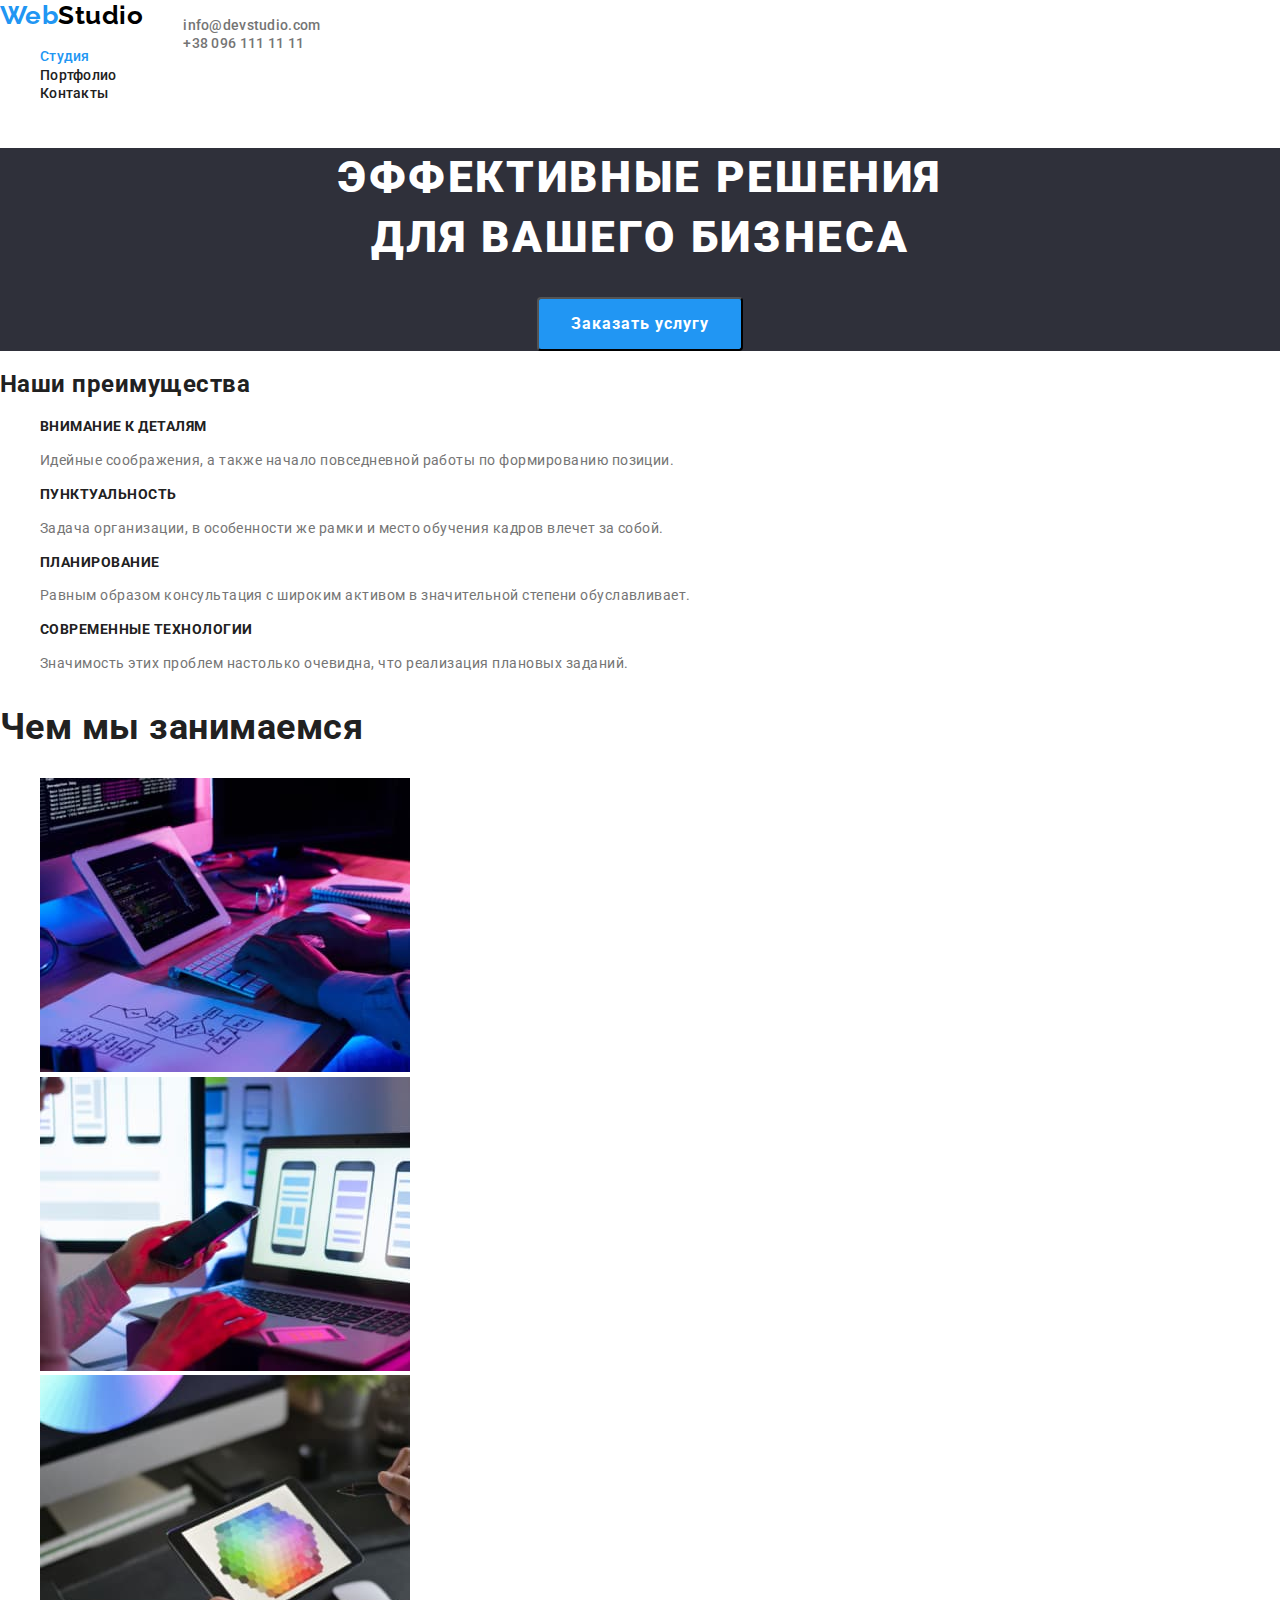
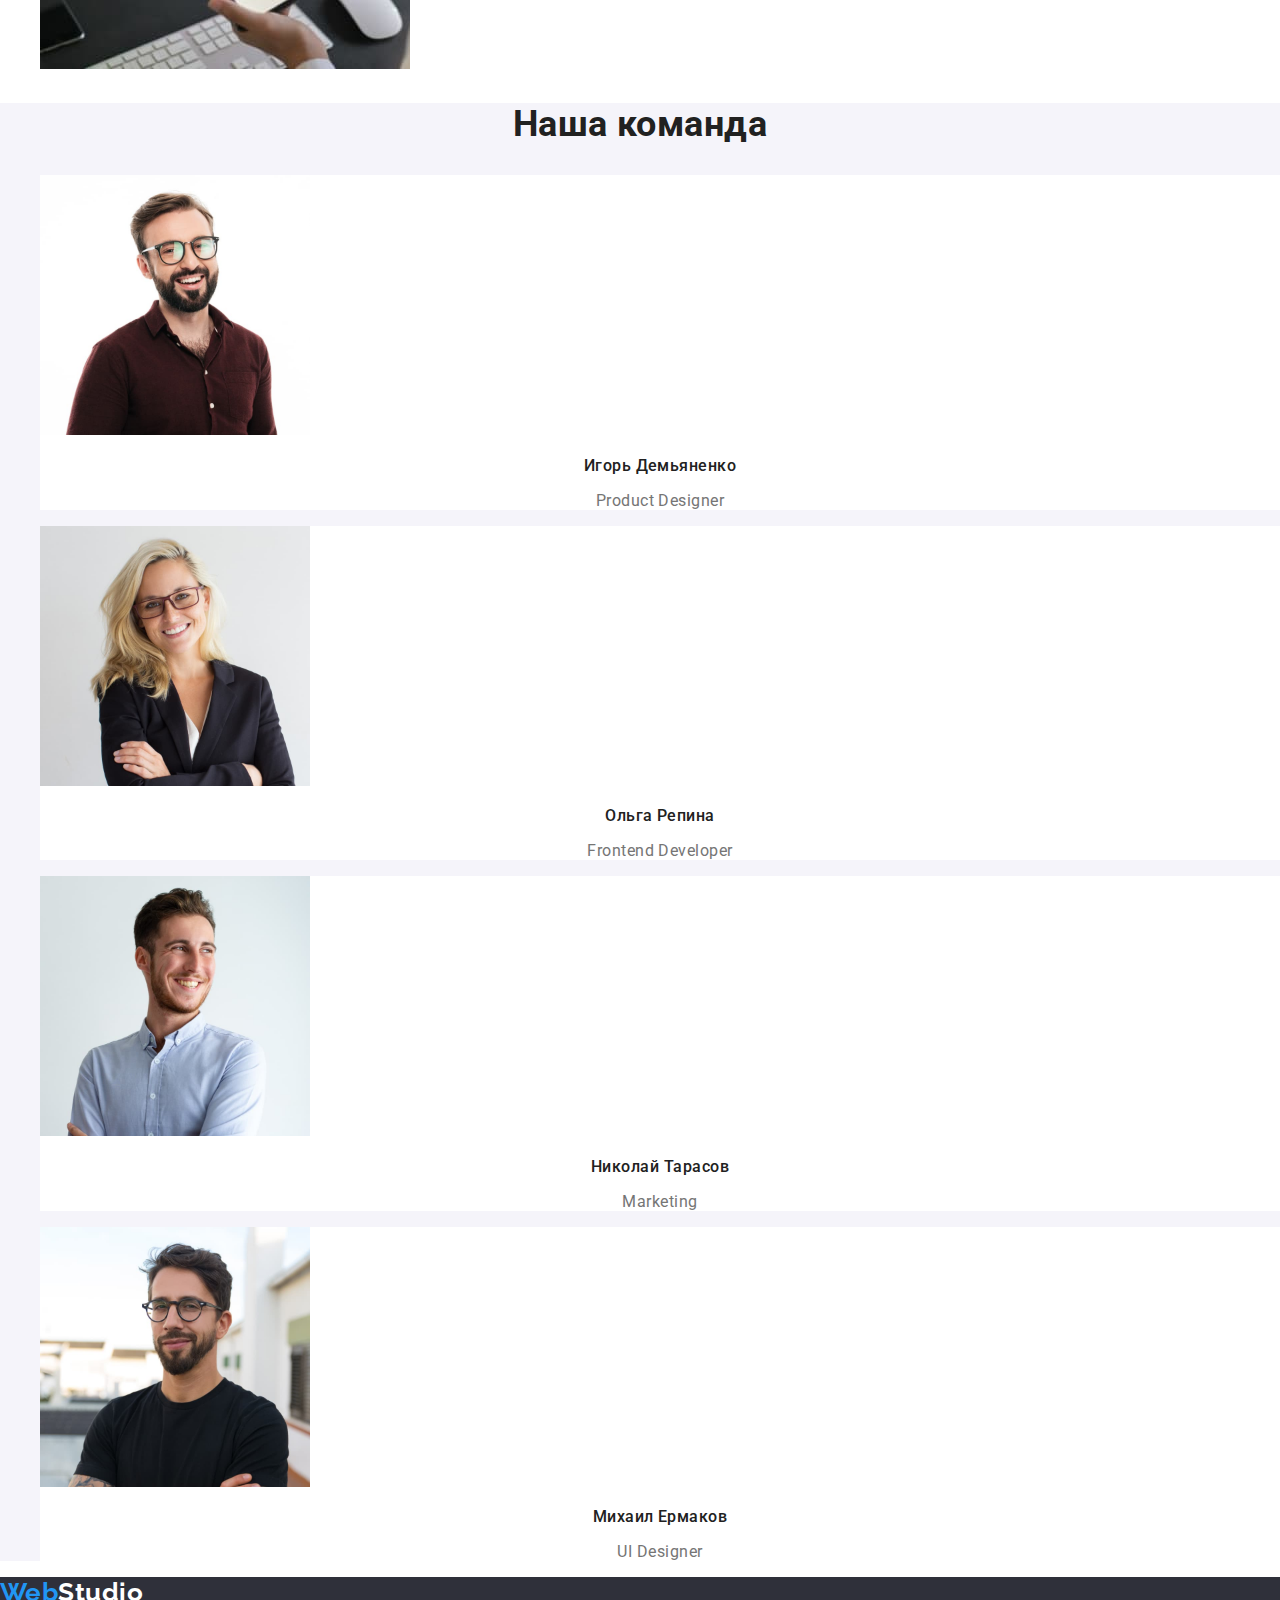
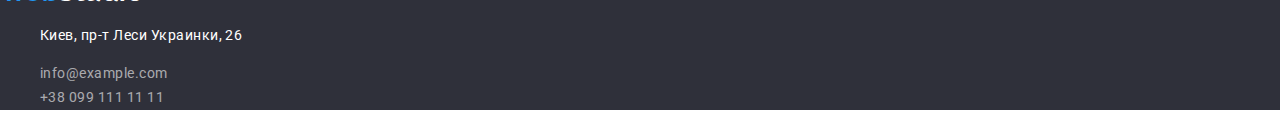
==== index.html @ 7bc994cd "Верстка хироу" ====
<!DOCTYPE html>
<html lang="en">
<head>
    <meta charset="UTF-8">
    <meta http-equiv="X-UA-Compatible" content="IE=edge">
    <meta name="viewport" content="width=device-width, initial-scale=1.0">
    <title>Document</title>
    <link href="https://fonts.googleapis.com/css2?family=Raleway:wght@700&family=Roboto:wght@400;500;700;900&display=swap" rel="stylesheet">
    <link rel="stylesheet" href="https://cdnjs.cloudflare.com/ajax/libs/modern-normalize/1.1.0/modern-normalize.min.css">
    <link rel="stylesheet" href="./css/styles.css">
</head>
<body>
<header class="page-header">
    <div class="container">
    <nav class="nav">
        <a class="logo" href="./index.html"><span class="first-word">Web</span><span class="second-word">Studio</span></a>
        <ul class="list">
            <li><a class="item active" href="">Студия</a></li>
            <li><a class="item" href="./portfolio.html">Портфолио</a></li>
            <li><a class="item" href="">Контакты</a></li>
        </ul>
    </nav>
    <ul class="list-contact">
        <li><a class="item" href="mailto:info@devstudio.com">info@devstudio.com</a></li>
        <li><a class="item" href="tel:+380961111111">+38 096 111 11 11</a></li>
    </ul>
    </div>
</header>   
<main>
    <!-- Секция герой! -->
    <section class="hero">
        <h1 class="hero-title">Эффективные решения для вашего бизнеса</h1>
        <button type="button">Заказать услугу</button>
    </section>
    <!-- Секция наши особенности -->
    <section class="features">
        <h2 class="features-title">Наши преимущества</h2>
        <ul class="list-features">
            <li>
                <h3 class="feature-title">Внимание к деталям</h3>
                <p>Идейные соображения, а также начало повседневной работы по формированию позиции.</p>
            </li>
            <li>
                <h3 class="feature-title">Пунктуальность</h3>
                <p>Задача организации, в особенности же рамки и место обучения кадров влечет за собой.</p>
            </li>
            <li>
                <h3 class="feature-title">Планирование</h3>
                <p>Равным образом консультация с широким активом в значительной степени обуславливает.</p>
            </li>
            <li>
                <h3 class="feature-title">Современные технологии</h3>
                <p>Значимость этих проблем настолько очевидна, что реализация плановых заданий.</p>
            </li>
        </ul>
    </section>
    <!-- Секция чем мы занимаемся -->
    <section class="directions">
        <h2 class="directions-title">Чем мы занимаемся</h2>
        <ul class="list">
            <li>
                <img src="./images/box-a.jpg" width="370" height="294" alt="Пример работы №1"/>
            </li>
            <li>
                <img src="./images/box-b.jpg" width="370" height="294" alt="Пример работы №2"/>
            </li>
            <li>
                <img src="./images/box-c.jpg" width="370" height="294" alt="Пример работы №3"/>
            </li>
        </ul>
    </section>
    <!-- Секция наша команда -->
    <section class="team">
        <h2 class="team-title">Наша команда</h2>
        <ul class="cards">
            <li class="card">
                <img src="./images/img-product-designer.jpg" width="270" height="260" alt="Игорь Демьяненко"/>
                <h3 class="name">Игорь Демьяненко</h3>
                <p class="position">Product Designer</p>
            </li>
            <li class="card">
                <img src="./images/img-frontend-developer.jpg" width="270" height="260" alt="Ольга Репина"/>
                <h3 class="name">Ольга Репина</h3>
                <p class="position">Frontend Developer</p>
            </li>
            <li class="card">
                <img src="./images/img-marketing.jpg" width="270" height="260" alt="Николай Тарасов"/>
                <h3 class="name">Николай Тарасов</h3>
                <p class="position">Marketing</p>
            </li>
            <li class="card">
                <img src="./images/img-ui-designer.jpg" width="270" height="260" alt="Михаил Ермаков"/>
                <h3 class="name">Михаил Ермаков</h3>
                <p class="position">UI Designer</p>
            </li>
        </ul>
    </section>
</main>
<footer>
    <a class="logo" href="./index.html"><span class="first-word">Web</span><span class="third-word">Studio</span></a>
    <address>
        <ul class="list">
            <li><p class="item post">Киев, пр-т Леси Украинки, 26</p></li>
            <li><a class="item contact" href="mailto:info@example.com">info@example.com</a></li>
            <li><a class="item contact" href="tel:+380991111111">+38 099 111 11 11</a></li>
        </ul>
    </address>
</footer>
</body>
</html>
---- css/styles.css ----
:root {
  --primary-text-color: #212121;
  --additional-text-color: #757575;
  --accent-color: #2196f3;
  --logo-text-color: #000000;
  --additional-accent-color: #ffffff;
  --mailto-tel-text-color: rgba(255, 255, 255, 0.6);
  --primary-background-color: #e5e5e5;
  --additional-background-color: #f5f4fa;
  --futer-background-color: #2f303a;
}
/* body */
body {
  font-family: Roboto, Sans Serif;
  letter-spacing: 0.03em;
  color: var(--primary-text-color);
}

/* Nav */
/* Logo */
.page-header {
  background-color: var(--additional-accent-color);
}
.container {
  display: flex;
}
.logo {
  font-family: Raleway, Sans Serif;
  font-weight: 700;
  font-size: 26px;
  line-height: 1.2;
  text-decoration: none;
}
.first-word {
  color: var(--accent-color);
}
.second-word {
  color: var(--logo-text-color);
}
.third-word {
  color: var(--additional-accent-color);
}
nav .list {
  list-style: none;
}
nav .item {
  color: var(--primary-text-color);
  font-weight: 500;
  font-size: 14px;
  line-height: 1.14;
  letter-spacing: 0.02em;
  text-decoration: none;
}
nav .active {
  color: var(--accent-color);
}
nav .item:hover,
nav .item:focus {
  color: var(--accent-color);
}
.list-contact {
  list-style: none;
}
.list-contact .item {
  color: var(--additional-text-color);
  font-weight: 500;
  font-size: 14px;
  line-height: 1.14;
  letter-spacing: 0.02em;
  text-decoration: none;
}
.list-contact .item:hover,
.list-contact .item:focus {
  color: var(--accent-color);
}
/* Hero */
.hero-title {
  color: var(--additional-accent-color);
  font-weight: 900;
  font-size: 44px;
  line-height: 1.36;
  text-align: center;
  letter-spacing: 0.06em;
  text-transform: uppercase;
  width: 696px;
  margin-left: auto;
  margin-right: auto;
}
.hero {
  background-color: var(--futer-background-color);
  text-align: center;
}
.hero button {
  font-family: Roboto, Sans Serif;
  background-color: var(--accent-color);
  color: var(--additional-accent-color);
  font-weight: 700;
  font-size: 16px;
  line-height: 1.9;
  letter-spacing: 0.06em;
  cursor: pointer;
  padding: 10px 32px;
  border-radius: 4px;
}
/* section features */
.feature-title {
  font-weight: 700;
  color: var(--primary-text-color);
  font-size: 14px;
  line-height: 1.14;
  text-transform: uppercase;
}
.list-features {
  list-style: none;
}
.features p {
  font-weight: 400;
  color: var(--additional-text-color);
  font-size: 14px;
  line-height: 1.71;
}
/* directions */
.directions-title {
  color: var(--primary-text-color);
  font-size: 36px;
  line-height: 1.17;
}
.directions .list {
  list-style: none;
}
/* team */
.team {
  background-color: var(--additional-background-color);
}
.team-title {
  color: var(--primary-text-color);
  font-size: 36px;
  line-height: 1.17;
  text-align: center;
}
.team .cards {
  list-style: none;
}
.card {
  background-color: var(--additional-accent-color);
}
.team .name {
  color: var(--primary-text-color);
  font-weight: 500;
  font-size: 16px;
  line-height: 1.19;
  text-align: center;
}
.team .position {
  font-weight: 400;
  color: var(--additional-text-color);
  font-size: 16px;
  line-height: 1.19;
  text-align: center;
}
/* footer */
footer {
  background-color: var(--futer-background-color);
}
address .list {
  list-style: none;
}
footer .item {
  text-decoration: none;
  font-style: normal;
  font-weight: 400;
  font-size: 14px;
  line-height: 1.71;
}
footer .item:hover,
footer .item:focus {
  color: var(--accent-color);
}
.item.post {
  color: var(--additional-accent-color);
}
.item.contact {
  color: var(--mailto-tel-text-color);
}
/* page portfolio */
/* filters */
.filters .list {
  list-style: none;
}
.filters button {
  font-family: Roboto, Sans Serif;
  letter-spacing: 0.03em;
  font-weight: 500;
  font-size: 16px;
  line-height: 1.62;
  text-align: center;
  color: var(--primary-text-color);
  background-color: var(--additional-background-color);
  cursor: pointer;
}
.filters button:hover,
.filters button:focus {
  background-color: var(--accent-color);
  color: var(--additional-accent-color);
}
/* projects */
.projects .list {
  list-style: none;
}
.projects a {
  text-decoration: none;
}
.project-name {
  font-size: 18px;
  line-height: 2;
  letter-spacing: 0.06em;
  color: var(--primary-text-color);
}
.project-type {
  font-weight: normal;
  font-size: 16px;
  line-height: 1.87;
  color: var(--additional-text-color);
}
.project-item {
  border: 1px solid #eeeeee;
  box-sizing: border-box;
}
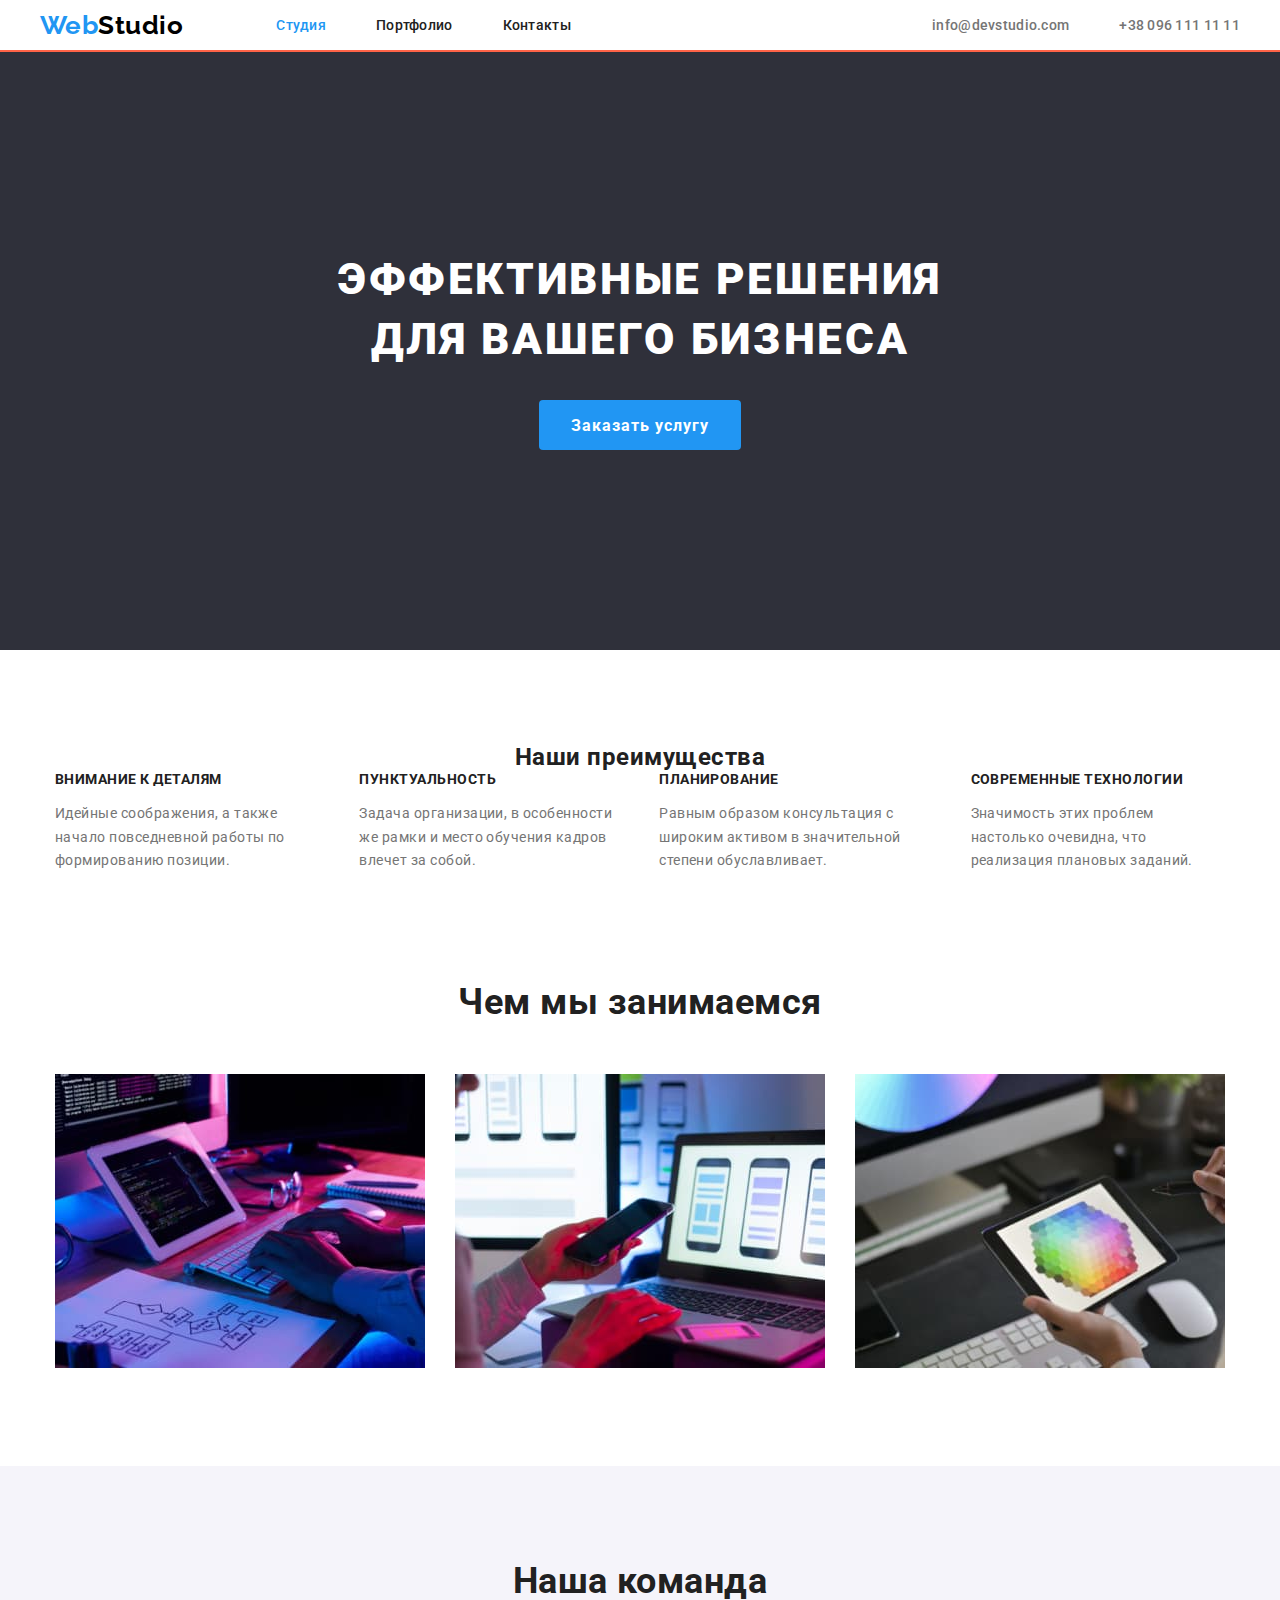
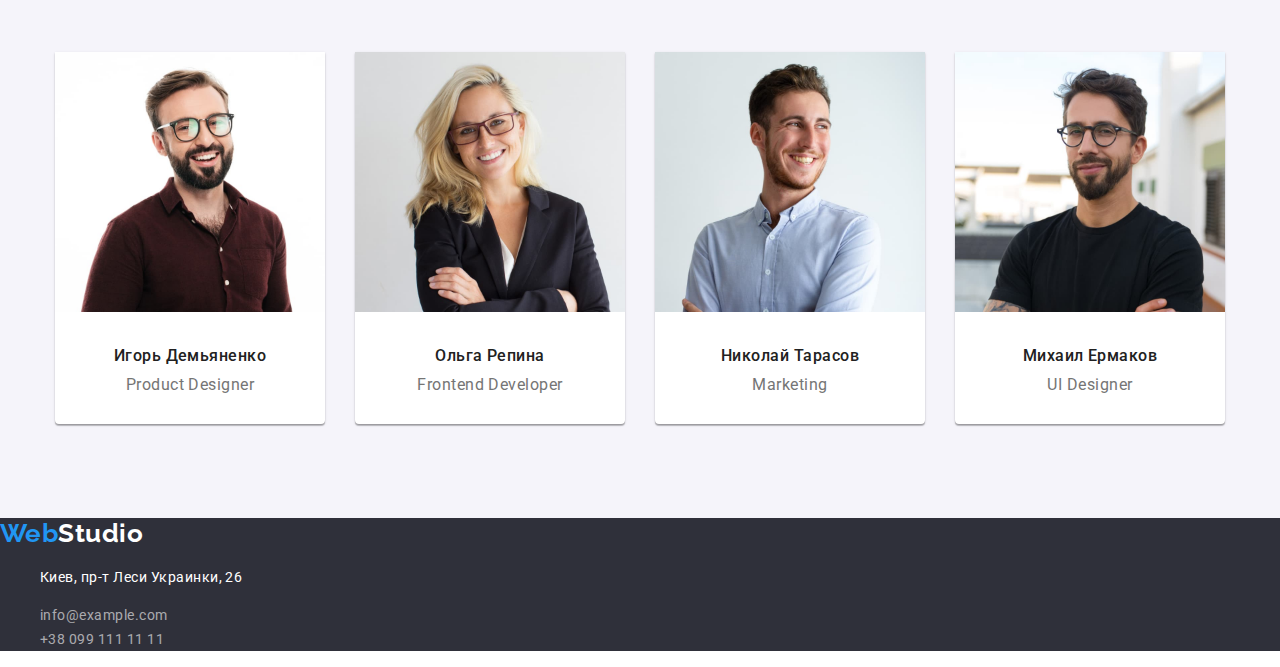
==== commit 88eda49d: "Правит геометрию и расположение на главной странице" ====
--- a/index.html
+++ b/index.html
@@ -1,110 +1,154 @@
 <!DOCTYPE html>
 <html lang="en">
-<head>
-    <meta charset="UTF-8">
-    <meta http-equiv="X-UA-Compatible" content="IE=edge">
-    <meta name="viewport" content="width=device-width, initial-scale=1.0">
+  <head>
+    <meta charset="UTF-8" />
+    <meta http-equiv="X-UA-Compatible" content="IE=edge" />
+    <meta name="viewport" content="width=device-width, initial-scale=1.0" />
     <title>Document</title>
-    <link href="https://fonts.googleapis.com/css2?family=Raleway:wght@700&family=Roboto:wght@400;500;700;900&display=swap" rel="stylesheet">
-    <link rel="stylesheet" href="https://cdnjs.cloudflare.com/ajax/libs/modern-normalize/1.1.0/modern-normalize.min.css">
-    <link rel="stylesheet" href="./css/styles.css">
-</head>
-<body>
-<header class="page-header">
-    <div class="container">
-    <nav class="nav">
-        <a class="logo" href="./index.html"><span class="first-word">Web</span><span class="second-word">Studio</span></a>
-        <ul class="list">
-            <li><a class="item active" href="">Студия</a></li>
-            <li><a class="item" href="./portfolio.html">Портфолио</a></li>
-            <li><a class="item" href="">Контакты</a></li>
+    <link
+      href="https://fonts.googleapis.com/css2?family=Raleway:wght@700&family=Roboto:wght@400;500;700;900&display=swap"
+      rel="stylesheet"
+    />
+    <link
+      rel="stylesheet"
+      href="https://cdnjs.cloudflare.com/ajax/libs/modern-normalize/1.1.0/modern-normalize.min.css"
+    />
+    <link rel="stylesheet" href="./css/styles.css" />
+  </head>
+  <body>
+    <header class="page-header">
+      <div class="container header">
+        <nav class="nav">
+          <div class="container nav">
+            <a class="logo" href="./index.html"
+              ><span class="first-word">Web</span><span class="second-word">Studio</span></a
+            >
+            <ul class="list">
+              <li><a class="item active" href="">Студия</a></li>
+              <li><a class="item" href="./portfolio.html">Портфолио</a></li>
+              <li><a class="item" href="">Контакты</a></li>
+            </ul>
+          </div>
+        </nav>
+        <ul class="list-contact">
+          <li><a class="item" href="mailto:info@devstudio.com">info@devstudio.com</a></li>
+          <li><a class="item" href="tel:+380961111111">+38 096 111 11 11</a></li>
         </ul>
-    </nav>
-    <ul class="list-contact">
-        <li><a class="item" href="mailto:info@devstudio.com">info@devstudio.com</a></li>
-        <li><a class="item" href="tel:+380961111111">+38 096 111 11 11</a></li>
-    </ul>
-    </div>
-</header>   
-<main>
-    <!-- Секция герой! -->
-    <section class="hero">
+      </div>
+    </header>
+    <main>
+      <!-- Секция герой! -->
+      <section class="hero">
         <h1 class="hero-title">Эффективные решения для вашего бизнеса</h1>
         <button type="button">Заказать услугу</button>
-    </section>
-    <!-- Секция наши особенности -->
-    <section class="features">
-        <h2 class="features-title">Наши преимущества</h2>
-        <ul class="list-features">
+      </section>
+      <!-- Секция наши особенности -->
+      <section class="features">
+        <h2 class="features-title hidden">Наши преимущества</h2>
+        <div class="container feature">
+          <ul class="list-features">
             <li>
-                <h3 class="feature-title">Внимание к деталям</h3>
-                <p>Идейные соображения, а также начало повседневной работы по формированию позиции.</p>
+              <h3 class="feature-title">Внимание к деталям</h3>
+              <p>
+                Идейные соображения, а также начало повседневной работы по формированию позиции.
+              </p>
             </li>
             <li>
-                <h3 class="feature-title">Пунктуальность</h3>
-                <p>Задача организации, в особенности же рамки и место обучения кадров влечет за собой.</p>
+              <h3 class="feature-title">Пунктуальность</h3>
+              <p>
+                Задача организации, в особенности же рамки и место обучения кадров влечет за собой.
+              </p>
             </li>
             <li>
-                <h3 class="feature-title">Планирование</h3>
-                <p>Равным образом консультация с широким активом в значительной степени обуславливает.</p>
+              <h3 class="feature-title">Планирование</h3>
+              <p>
+                Равным образом консультация с широким активом в значительной степени обуславливает.
+              </p>
             </li>
             <li>
-                <h3 class="feature-title">Современные технологии</h3>
-                <p>Значимость этих проблем настолько очевидна, что реализация плановых заданий.</p>
+              <h3 class="feature-title">Современные технологии</h3>
+              <p>Значимость этих проблем настолько очевидна, что реализация плановых заданий.</p>
             </li>
-        </ul>
-    </section>
-    <!-- Секция чем мы занимаемся -->
-    <section class="directions">
+          </ul>
+        </div>
+      </section>
+      <!-- Секция чем мы занимаемся -->
+      <section class="directions">
         <h2 class="directions-title">Чем мы занимаемся</h2>
-        <ul class="list">
+        <div class="container direction">
+          <ul class="list-directions">
             <li>
-                <img src="./images/box-a.jpg" width="370" height="294" alt="Пример работы №1"/>
+              <img src="./images/box-a.jpg" width="370" height="294" alt="Пример работы №1" />
             </li>
             <li>
-                <img src="./images/box-b.jpg" width="370" height="294" alt="Пример работы №2"/>
+              <img src="./images/box-b.jpg" width="370" height="294" alt="Пример работы №2" />
             </li>
             <li>
-                <img src="./images/box-c.jpg" width="370" height="294" alt="Пример работы №3"/>
+              <img src="./images/box-c.jpg" width="370" height="294" alt="Пример работы №3" />
             </li>
-        </ul>
-    </section>
-    <!-- Секция наша команда -->
-    <section class="team">
+          </ul>
+        </div>
+      </section>
+      <!-- Секция наша команда -->
+      <section class="team">
         <h2 class="team-title">Наша команда</h2>
-        <ul class="cards">
+        <div class="container">
+          <ul class="cards">
             <li class="card">
-                <img src="./images/img-product-designer.jpg" width="270" height="260" alt="Игорь Демьяненко"/>
-                <h3 class="name">Игорь Демьяненко</h3>
-                <p class="position">Product Designer</p>
+              <img
+                src="./images/img-product-designer.jpg"
+                width="270"
+                height="260"
+                alt="Игорь Демьяненко"
+              />
+              <h3 class="name">Игорь Демьяненко</h3>
+              <p class="position">Product Designer</p>
             </li>
             <li class="card">
-                <img src="./images/img-frontend-developer.jpg" width="270" height="260" alt="Ольга Репина"/>
-                <h3 class="name">Ольга Репина</h3>
-                <p class="position">Frontend Developer</p>
+              <img
+                src="./images/img-frontend-developer.jpg"
+                width="270"
+                height="260"
+                alt="Ольга Репина"
+              />
+              <h3 class="name">Ольга Репина</h3>
+              <p class="position">Frontend Developer</p>
             </li>
             <li class="card">
-                <img src="./images/img-marketing.jpg" width="270" height="260" alt="Николай Тарасов"/>
-                <h3 class="name">Николай Тарасов</h3>
-                <p class="position">Marketing</p>
+              <img
+                src="./images/img-marketing.jpg"
+                width="270"
+                height="260"
+                alt="Николай Тарасов"
+              />
+              <h3 class="name">Николай Тарасов</h3>
+              <p class="position">Marketing</p>
             </li>
             <li class="card">
-                <img src="./images/img-ui-designer.jpg" width="270" height="260" alt="Михаил Ермаков"/>
-                <h3 class="name">Михаил Ермаков</h3>
-                <p class="position">UI Designer</p>
+              <img
+                src="./images/img-ui-designer.jpg"
+                width="270"
+                height="260"
+                alt="Михаил Ермаков"
+              />
+              <h3 class="name">Михаил Ермаков</h3>
+              <p class="position">UI Designer</p>
             </li>
+          </ul>
+        </div>
+      </section>
+    </main>
+    <footer>
+      <a class="logo" href="./index.html"
+        ><span class="first-word">Web</span><span class="third-word">Studio</span></a
+      >
+      <address>
+        <ul class="list">
+          <li><p class="item post">Киев, пр-т Леси Украинки, 26</p></li>
+          <li><a class="item contact" href="mailto:info@example.com">info@example.com</a></li>
+          <li><a class="item contact" href="tel:+380991111111">+38 099 111 11 11</a></li>
         </ul>
-    </section>
-</main>
-<footer>
-    <a class="logo" href="./index.html"><span class="first-word">Web</span><span class="third-word">Studio</span></a>
-    <address>
-        <ul class="list">
-            <li><p class="item post">Киев, пр-т Леси Украинки, 26</p></li>
-            <li><a class="item contact" href="mailto:info@example.com">info@example.com</a></li>
-            <li><a class="item contact" href="tel:+380991111111">+38 099 111 11 11</a></li>
-        </ul>
-    </address>
-</footer>
-</body>
-</html>+      </address>
+    </footer>
+  </body>
+</html>
--- a/css/styles.css
+++ b/css/styles.css
@@ -20,9 +20,23 @@
 /* Logo */
 .page-header {
   background-color: var(--additional-accent-color);
-}
-.container {
-  display: flex;
+  max-width: 1600px;
+  margin-left: auto;
+  margin-right: auto;
+  outline: 2px solid tomato;
+}
+.container.header {
+  display: flex;
+  justify-content: space-between;
+  align-items: center;
+  max-width: 1200px;
+  margin-right: auto;
+  margin-left: auto;
+}
+.container.nav {
+  display: flex;
+  justify-content: space-between;
+  align-items: center;
 }
 .logo {
   font-family: Raleway, Sans Serif;
@@ -30,6 +44,7 @@
   font-size: 26px;
   line-height: 1.2;
   text-decoration: none;
+  margin-right: 93px;
 }
 .first-word {
   color: var(--accent-color);
@@ -42,7 +57,15 @@
 }
 nav .list {
   list-style: none;
-}
+  margin-top: 0;
+  margin-bottom: 0;
+  padding-left: 0;
+}
+.item[href='./portfolio.html'] {
+  margin-left: 50px;
+  margin-right: 50px;
+}
+
 nav .item {
   color: var(--primary-text-color);
   font-weight: 500;
@@ -58,8 +81,16 @@
 nav .item:focus {
   color: var(--accent-color);
 }
+.container.nav .list {
+  display: flex;
+  justify-content: center;
+  align-items: center;
+}
 .list-contact {
   list-style: none;
+  display: flex;
+  justify-content: center;
+  align-items: center;
 }
 .list-contact .item {
   color: var(--additional-text-color);
@@ -73,7 +104,20 @@
 .list-contact .item:focus {
   color: var(--accent-color);
 }
+.item[href='mailto:info@devstudio.com'] {
+  margin-right: 50px;
+}
 /* Hero */
+.hero {
+  background-color: var(--futer-background-color);
+  text-align: center;
+  padding-top: 200px;
+  padding-bottom: 200px;
+  max-width: 1600px;
+  margin-bottom: 0;
+  margin-left: auto;
+  margin-right: auto;
+}
 .hero-title {
   color: var(--additional-accent-color);
   font-weight: 900;
@@ -85,10 +129,8 @@
   width: 696px;
   margin-left: auto;
   margin-right: auto;
-}
-.hero {
-  background-color: var(--futer-background-color);
-  text-align: center;
+  margin-top: 0;
+  margin-bottom: 30px;
 }
 .hero button {
   font-family: Roboto, Sans Serif;
@@ -99,19 +141,41 @@
   line-height: 1.9;
   letter-spacing: 0.06em;
   cursor: pointer;
-  padding: 10px 32px;
+  padding: 10px 31px;
+  border: 1px solid transparent;
   border-radius: 4px;
+  min-width: 200px;
+  height: 50px;
+  display: inline-block;
+  text-align: center;
 }
 /* section features */
+.features {
+  padding-top: 94px;
+  padding-bottom: 94px;
+}
 .feature-title {
   font-weight: 700;
   color: var(--primary-text-color);
   font-size: 14px;
   line-height: 1.14;
   text-transform: uppercase;
+  margin-top: 0;
+  margin-bottom: 10px;
+}
+.features-title.hidden {
+  /* visibility: hidden; */
+  margin-top: 0;
+  margin-bottom: 0;
+  margin-left: auto;
+  margin-right: auto;
+  text-align: center;
 }
 .list-features {
   list-style: none;
+  margin-top: 0;
+  margin-bottom: 0;
+  padding-left: 0;
 }
 .features p {
   font-weight: 400;
@@ -119,30 +183,69 @@
   font-size: 14px;
   line-height: 1.71;
 }
+.container .list-features {
+  display: flex;
+  justify-content: space-between;
+  align-items: center;
+  max-width: 1200px;
+  margin-right: auto;
+  margin-left: auto;
+}
+.list-features li {
+  padding-left: 15px;
+  padding-right: 15px;
+}
 /* directions */
 .directions-title {
   color: var(--primary-text-color);
   font-size: 36px;
   line-height: 1.17;
-}
-.directions .list {
-  list-style: none;
+  margin-top: 0;
+  margin-bottom: 50px;
+  text-align: center;
+}
+.directions .list-directions {
+  list-style: none;
+  margin-top: 0;
+  margin-bottom: 0;
+}
+.container .list-directions {
+  display: flex;
+  justify-content: space-between;
+  align-items: center;
+  max-width: 1200px;
+  margin-right: auto;
+  margin-left: auto;
+  padding-left: 15px;
+  padding-right: 15px;
+}
+.directions {
+  padding-bottom: 94px;
 }
 /* team */
 .team {
   background-color: var(--additional-background-color);
+  padding-top: 94px;
+  padding-bottom: 94px;
 }
 .team-title {
   color: var(--primary-text-color);
   font-size: 36px;
   line-height: 1.17;
   text-align: center;
+  margin-top: 0;
+  margin-bottom: 50px;
 }
 .team .cards {
   list-style: none;
+  margin-top: 0;
+  margin-bottom: 0;
 }
 .card {
   background-color: var(--additional-accent-color);
+  box-shadow: 0px 1px 3px rgba(0, 0, 0, 0.12), 0px 1px 1px rgba(0, 0, 0, 0.14),
+    0px 2px 1px rgba(0, 0, 0, 0.2);
+  border-radius: 0px 0px 4px 4px;
 }
 .team .name {
   color: var(--primary-text-color);
@@ -150,6 +253,8 @@
   font-size: 16px;
   line-height: 1.19;
   text-align: center;
+  margin-bottom: 10px;
+  margin-top: 0;
 }
 .team .position {
   font-weight: 400;
@@ -157,6 +262,22 @@
   font-size: 16px;
   line-height: 1.19;
   text-align: center;
+  margin-top: 0;
+  margin-bottom: 30px;
+  display: block;
+}
+.container .cards {
+  display: flex;
+  justify-content: space-between;
+  align-items: center;
+  max-width: 1200px;
+  margin-right: auto;
+  margin-left: auto;
+  padding-left: 15px;
+  padding-right: 15px;
+}
+.card img {
+  margin-bottom: 30px;
 }
 /* footer */
 footer {
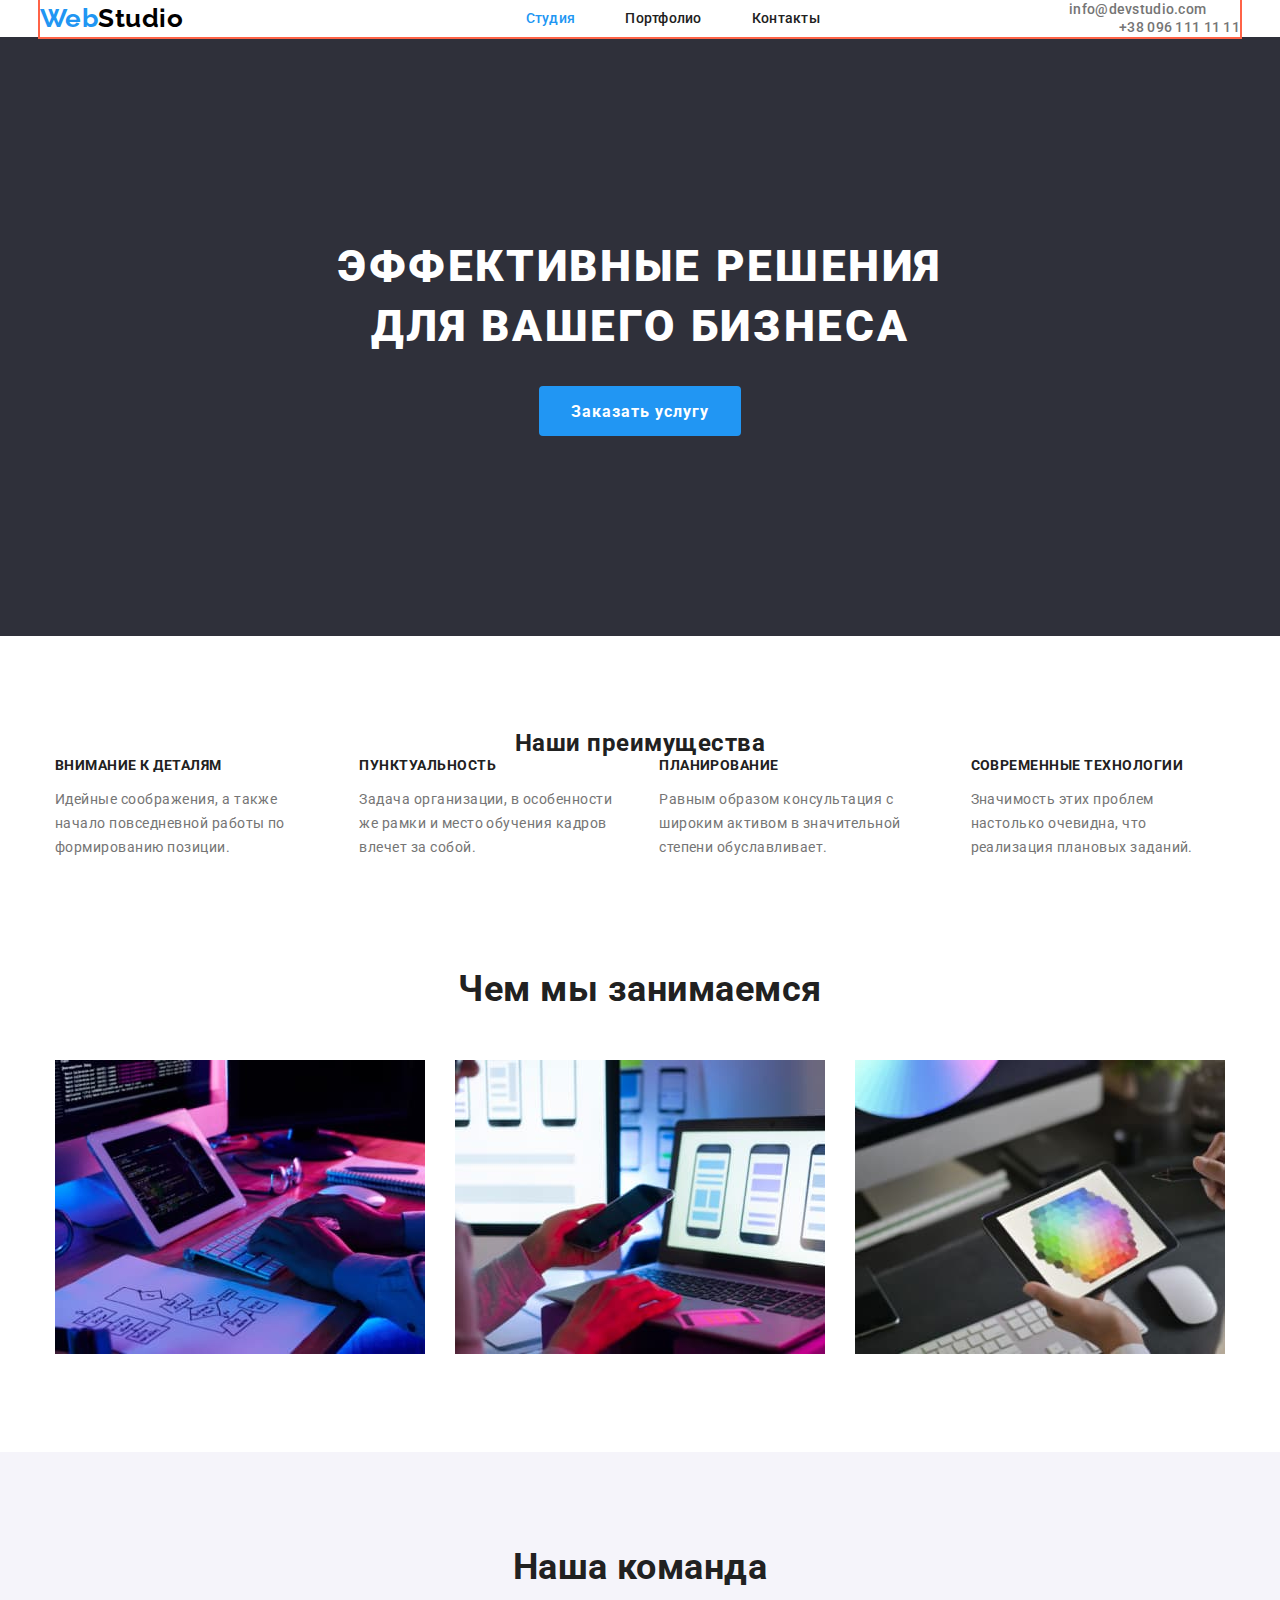
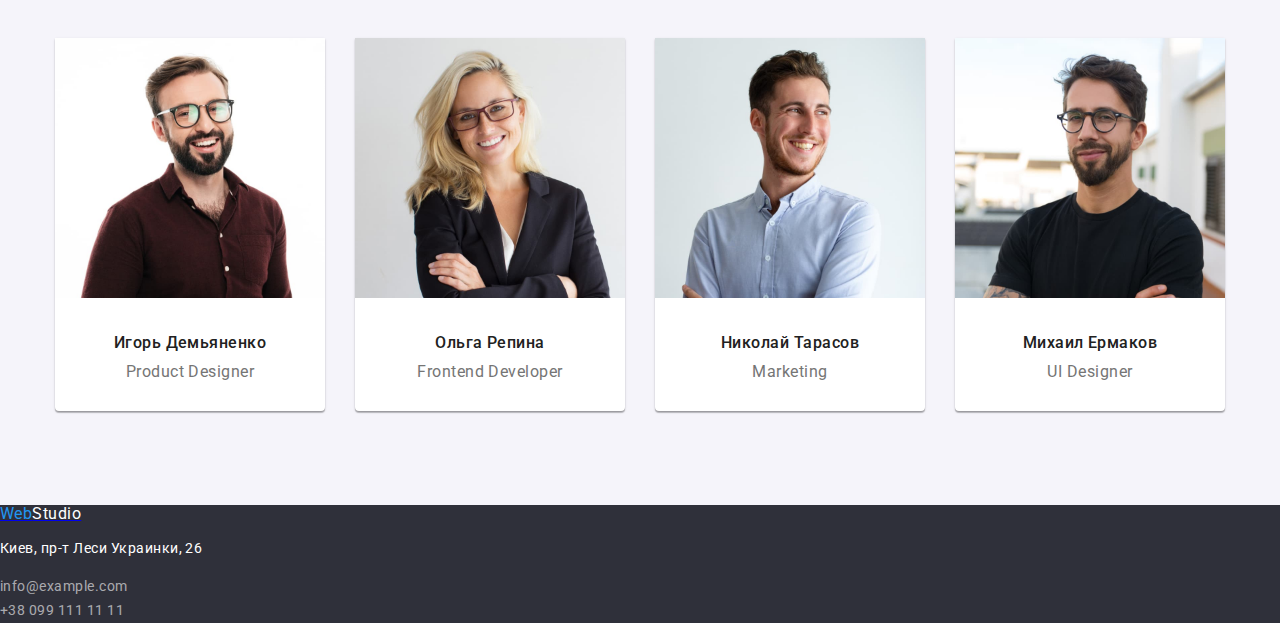
==== commit a5fd4a52: "Переименовывает классы" ====
--- a/index.html
+++ b/index.html
@@ -16,25 +16,27 @@
     <link rel="stylesheet" href="./css/styles.css" />
   </head>
   <body>
-    <header class="page-header">
-      <div class="container header">
-        <nav class="nav">
-          <div class="container nav">
-            <a class="logo" href="./index.html"
-              ><span class="first-word">Web</span><span class="second-word">Studio</span></a
-            >
-            <ul class="list">
-              <li><a class="item active" href="">Студия</a></li>
-              <li><a class="item" href="./portfolio.html">Портфолио</a></li>
-              <li><a class="item" href="">Контакты</a></li>
-            </ul>
-          </div>
-        </nav>
-        <ul class="list-contact">
-          <li><a class="item" href="mailto:info@devstudio.com">info@devstudio.com</a></li>
-          <li><a class="item" href="tel:+380961111111">+38 096 111 11 11</a></li>
+    <header class="header container">
+      <a class="header-logo link" href="./index.html"
+        ><span class="first-word">Web</span><span class="second-word">Studio</span></a
+      >
+      <nav class="header-nav">
+        <ul class="header-list-nav list container">
+          <li class="header-item"><a class="header-link link active" href="">Студия</a></li>
+          <li class="header-item">
+            <a class="header-link link" href="./portfolio.html">Портфолио</a>
+          </li>
+          <li class="header-item"><a class="header-link link" href="">Контакты</a></li>
         </ul>
-      </div>
+      </nav>
+      <ul class="header-list-contact list container">
+        <li class="header-item">
+          <a class="header-link link" href="mailto:info@devstudio.com">info@devstudio.com</a>
+        </li>
+        <li class="header-item">
+          <a class="header-link link" href="tel:+380961111111">+38 096 111 11 11</a>
+        </li>
+      </ul>
     </header>
     <main>
       <!-- Секция герой! -->
--- a/css/styles.css
+++ b/css/styles.css
@@ -11,14 +11,22 @@
 }
 /* body */
 body {
-  font-family: Roboto, Sans Serif;
+  font-family: 'Roboto', 'Sans Serif';
   letter-spacing: 0.03em;
   color: var(--primary-text-color);
+}
+.list {
+  list-style: none;
+  margin: 0;
+  padding: 0;
+}
+.link {
+  text-decoration: none;
 }
 
 /* Nav */
 /* Logo */
-.page-header {
+.header {
   background-color: var(--additional-accent-color);
   max-width: 1600px;
   margin-left: auto;
@@ -33,17 +41,16 @@
   margin-right: auto;
   margin-left: auto;
 }
-.container.nav {
-  display: flex;
-  justify-content: space-between;
-  align-items: center;
-}
-.logo {
-  font-family: Raleway, Sans Serif;
+.header-list-nav.container {
+  display: flex;
+  justify-content: space-between;
+  align-items: center;
+}
+.header-logo {
+  font-family: 'Raleway', 'Sans Serif';
   font-weight: 700;
   font-size: 26px;
   line-height: 1.2;
-  text-decoration: none;
   margin-right: 93px;
 }
 .first-word {
@@ -55,30 +62,22 @@
 .third-word {
   color: var(--additional-accent-color);
 }
-nav .list {
-  list-style: none;
-  margin-top: 0;
-  margin-bottom: 0;
-  padding-left: 0;
-}
-.item[href='./portfolio.html'] {
+.header-item + .header-item {
   margin-left: 50px;
-  margin-right: 50px;
 }
 
-nav .item {
+.header-link {
   color: var(--primary-text-color);
   font-weight: 500;
   font-size: 14px;
   line-height: 1.14;
   letter-spacing: 0.02em;
-  text-decoration: none;
 }
 nav .active {
   color: var(--accent-color);
 }
-nav .item:hover,
-nav .item:focus {
+nav .header-link:hover,
+nav .header-link:focus {
   color: var(--accent-color);
 }
 .container.nav .list {
@@ -92,16 +91,15 @@
   justify-content: center;
   align-items: center;
 }
-.list-contact .item {
+.header-list-contact .header-link {
   color: var(--additional-text-color);
   font-weight: 500;
   font-size: 14px;
   line-height: 1.14;
   letter-spacing: 0.02em;
-  text-decoration: none;
-}
-.list-contact .item:hover,
-.list-contact .item:focus {
+}
+.header-list-contact .header-link:hover,
+.header-list-contact .header-link:focus {
   color: var(--accent-color);
 }
 .item[href='mailto:info@devstudio.com'] {
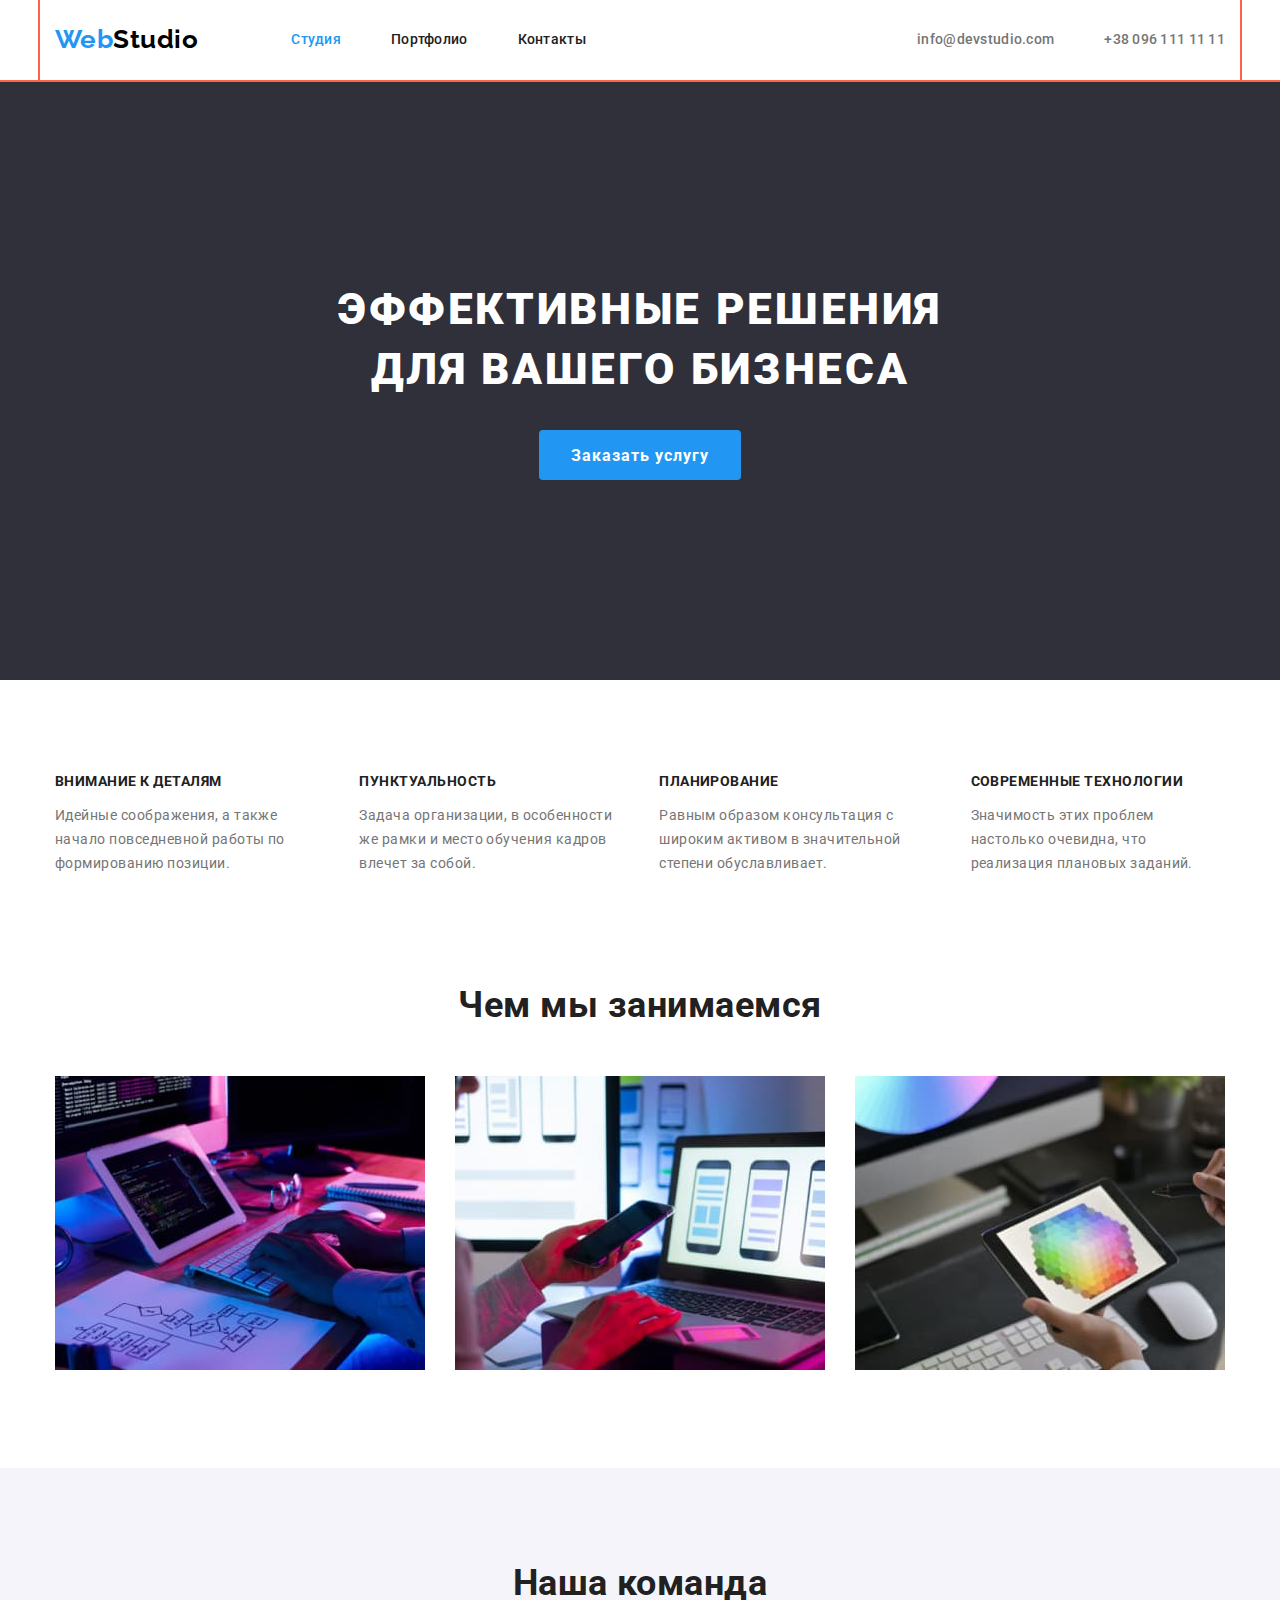
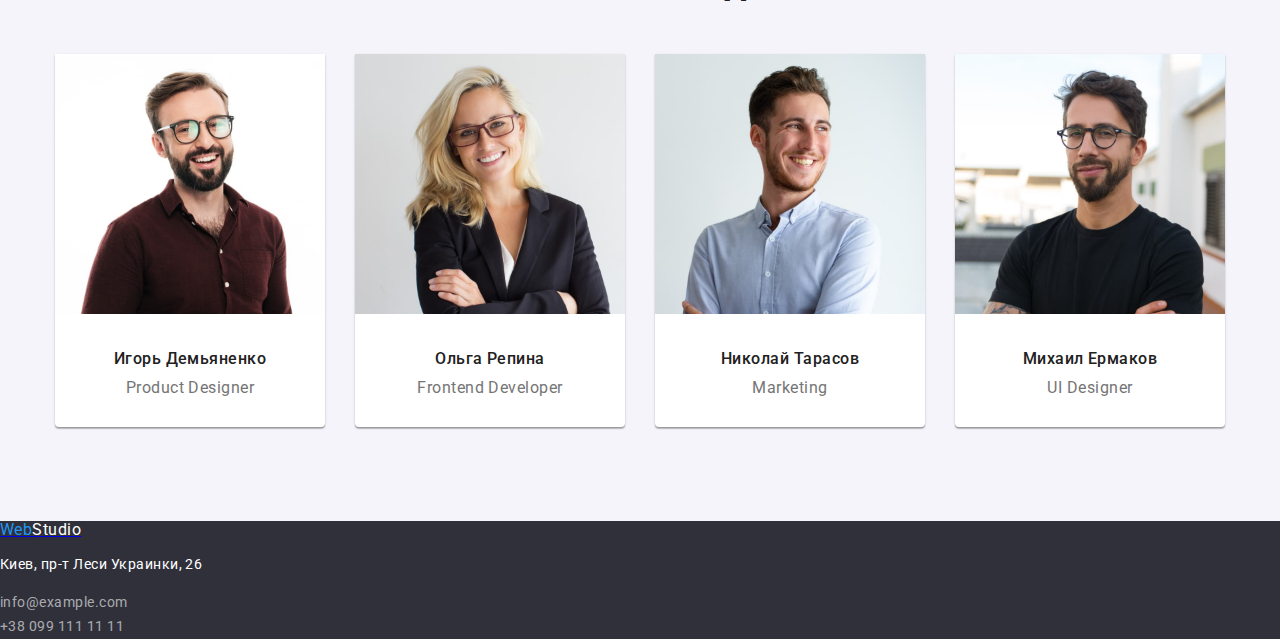
==== commit f552124b: "Сверстала хедер" ====
--- a/index.html
+++ b/index.html
@@ -16,27 +16,29 @@
     <link rel="stylesheet" href="./css/styles.css" />
   </head>
   <body>
-    <header class="header container">
-      <a class="header-logo link" href="./index.html"
-        ><span class="first-word">Web</span><span class="second-word">Studio</span></a
-      >
-      <nav class="header-nav">
-        <ul class="header-list-nav list container">
-          <li class="header-item"><a class="header-link link active" href="">Студия</a></li>
+    <header class="header">
+      <div class="container">
+        <a class="header-logo link" href="./index.html"
+          ><span class="first-word">Web</span><span class="second-word">Studio</span></a
+        >
+        <nav class="header-nav">
+          <ul class="header-list-nav list container">
+            <li class="header-item"><a class="header-link link active" href="">Студия</a></li>
+            <li class="header-item">
+              <a class="header-link link" href="./portfolio.html">Портфолио</a>
+            </li>
+            <li class="header-item"><a class="header-link link" href="">Контакты</a></li>
+          </ul>
+        </nav>
+        <ul class="header-list-contact list container">
           <li class="header-item">
-            <a class="header-link link" href="./portfolio.html">Портфолио</a>
+            <a class="header-link link" href="mailto:info@devstudio.com">info@devstudio.com</a>
           </li>
-          <li class="header-item"><a class="header-link link" href="">Контакты</a></li>
+          <li class="header-item">
+            <a class="header-link link" href="tel:+380961111111">+38 096 111 11 11</a>
+          </li>
         </ul>
-      </nav>
-      <ul class="header-list-contact list container">
-        <li class="header-item">
-          <a class="header-link link" href="mailto:info@devstudio.com">info@devstudio.com</a>
-        </li>
-        <li class="header-item">
-          <a class="header-link link" href="tel:+380961111111">+38 096 111 11 11</a>
-        </li>
-      </ul>
+      </div>
     </header>
     <main>
       <!-- Секция герой! -->
@@ -46,7 +48,7 @@
       </section>
       <!-- Секция наши особенности -->
       <section class="features">
-        <h2 class="features-title hidden">Наши преимущества</h2>
+        <h2 class="features-title visually-hidden">Наши преимущества</h2>
         <div class="container feature">
           <ul class="list-features">
             <li>
--- a/css/styles.css
+++ b/css/styles.css
@@ -33,18 +33,18 @@
   margin-right: auto;
   outline: 2px solid tomato;
 }
-.container.header {
-  display: flex;
-  justify-content: space-between;
+.header > .container {
+  display: flex;
+  justify-content: flex-start;
   align-items: center;
   max-width: 1200px;
   margin-right: auto;
   margin-left: auto;
-}
-.header-list-nav.container {
-  display: flex;
-  justify-content: space-between;
-  align-items: center;
+  padding-left: 15px;
+  padding-right: 15px;
+  padding-top: 24px;
+  padding-bottom: 25px;
+  outline: 2px solid tomato;
 }
 .header-logo {
   font-family: 'Raleway', 'Sans Serif';
@@ -62,49 +62,38 @@
 .third-word {
   color: var(--additional-accent-color);
 }
+.header-nav > .container {
+  display: flex;
+  justify-content: space-between;
+  align-items: center;
+}
 .header-item + .header-item {
   margin-left: 50px;
 }
-
 .header-link {
-  color: var(--primary-text-color);
   font-weight: 500;
   font-size: 14px;
   line-height: 1.14;
   letter-spacing: 0.02em;
 }
-nav .active {
+.header-nav .header-link {
+  color: inherit;
+}
+.header .header-link:hover,
+.header .header-link:focus,
+.header .active {
   color: var(--accent-color);
 }
-nav .header-link:hover,
-nav .header-link:focus {
-  color: var(--accent-color);
-}
-.container.nav .list {
+.header-list-contact.container {
   display: flex;
   justify-content: center;
   align-items: center;
-}
-.list-contact {
-  list-style: none;
-  display: flex;
-  justify-content: center;
-  align-items: center;
+  margin-left: auto;
 }
 .header-list-contact .header-link {
   color: var(--additional-text-color);
-  font-weight: 500;
-  font-size: 14px;
-  line-height: 1.14;
-  letter-spacing: 0.02em;
-}
-.header-list-contact .header-link:hover,
-.header-list-contact .header-link:focus {
-  color: var(--accent-color);
-}
-.item[href='mailto:info@devstudio.com'] {
-  margin-right: 50px;
-}
+}
+
 /* Hero */
 .hero {
   background-color: var(--futer-background-color);
@@ -161,13 +150,23 @@
   margin-top: 0;
   margin-bottom: 10px;
 }
-.features-title.hidden {
+/* .features-title.hidden {
   /* visibility: hidden; */
-  margin-top: 0;
-  margin-bottom: 0;
-  margin-left: auto;
-  margin-right: auto;
-  text-align: center;
+/* margin-top: 0;
+  margin-bottom: 0;
+  margin-left: auto;
+  margin-right: auto;
+  text-align: center; */
+/* } */
+.visually-hidden {
+  position: absolute;
+  width: 1px;
+  height: 1px;
+  margin: -1px;
+  padding: 0;
+  overflow: hidden;
+  border: 0;
+  clip: rect(0 0 0 0);
 }
 .list-features {
   list-style: none;
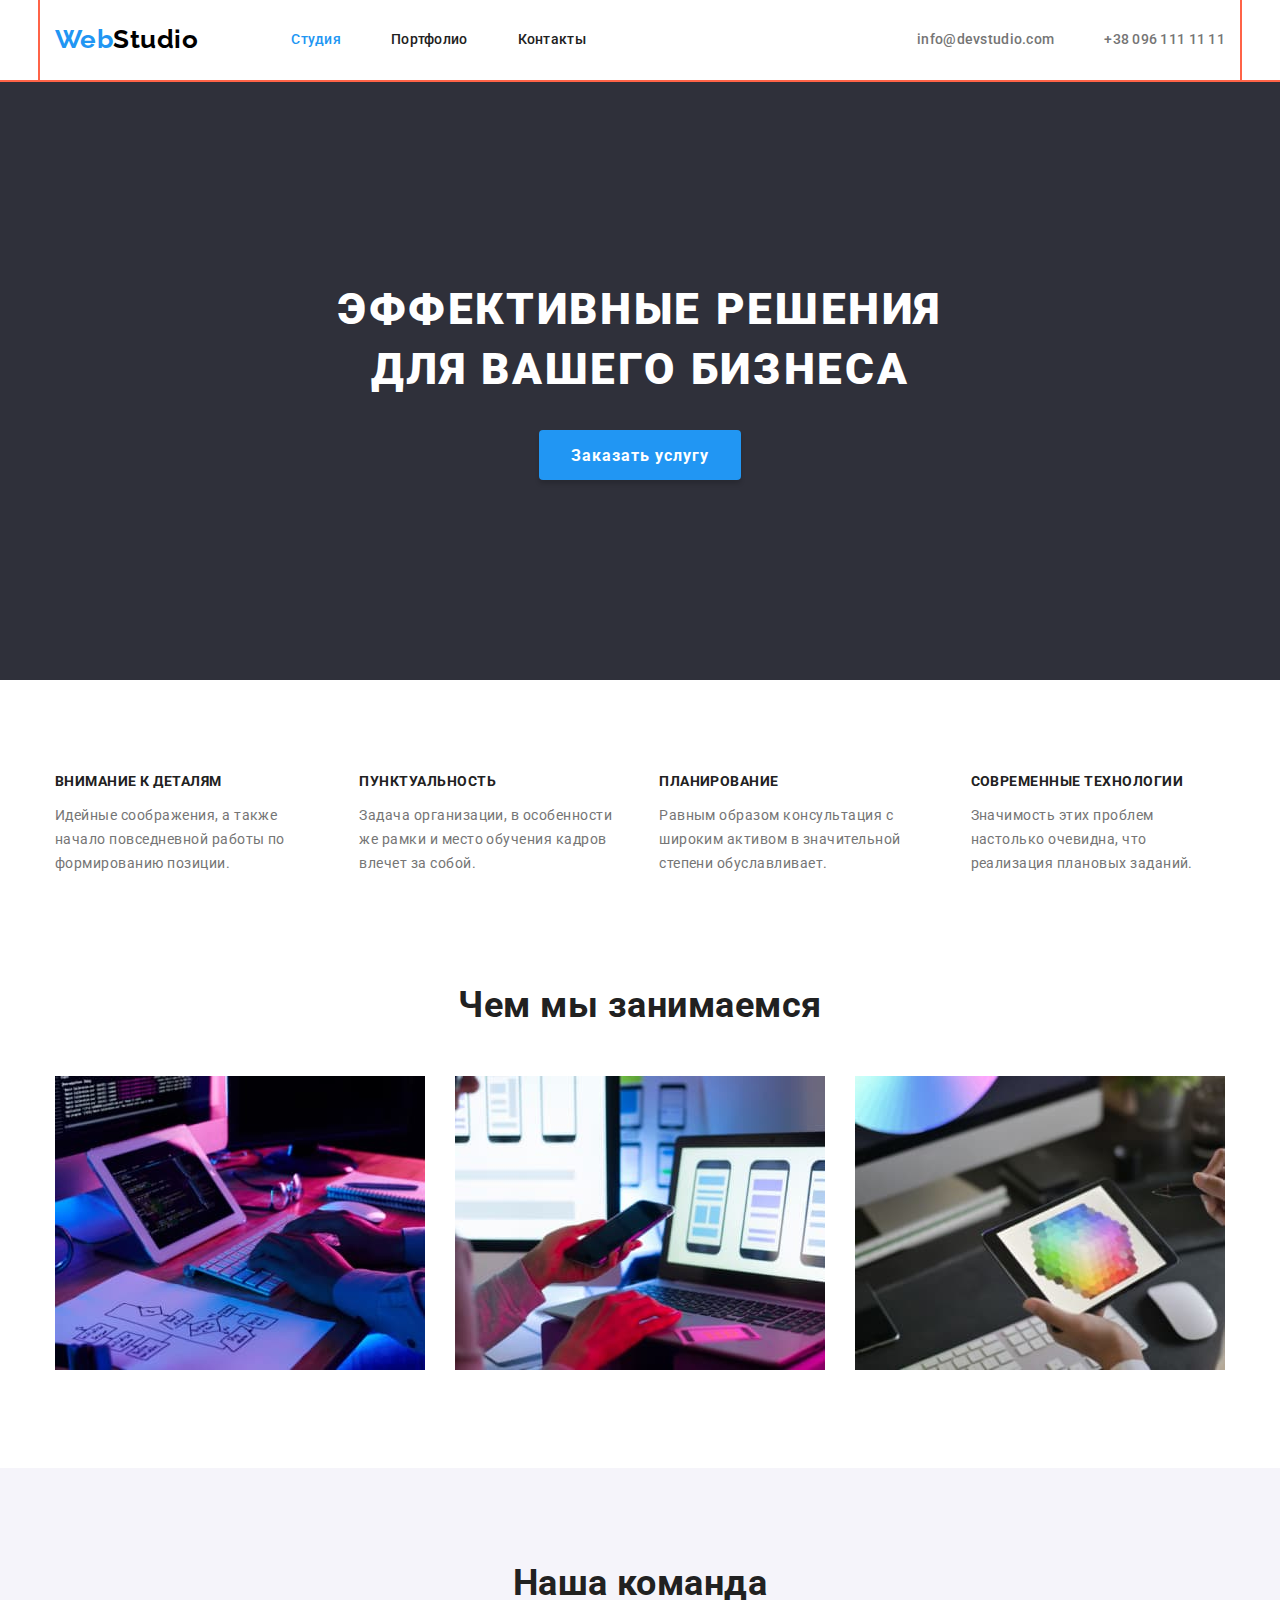
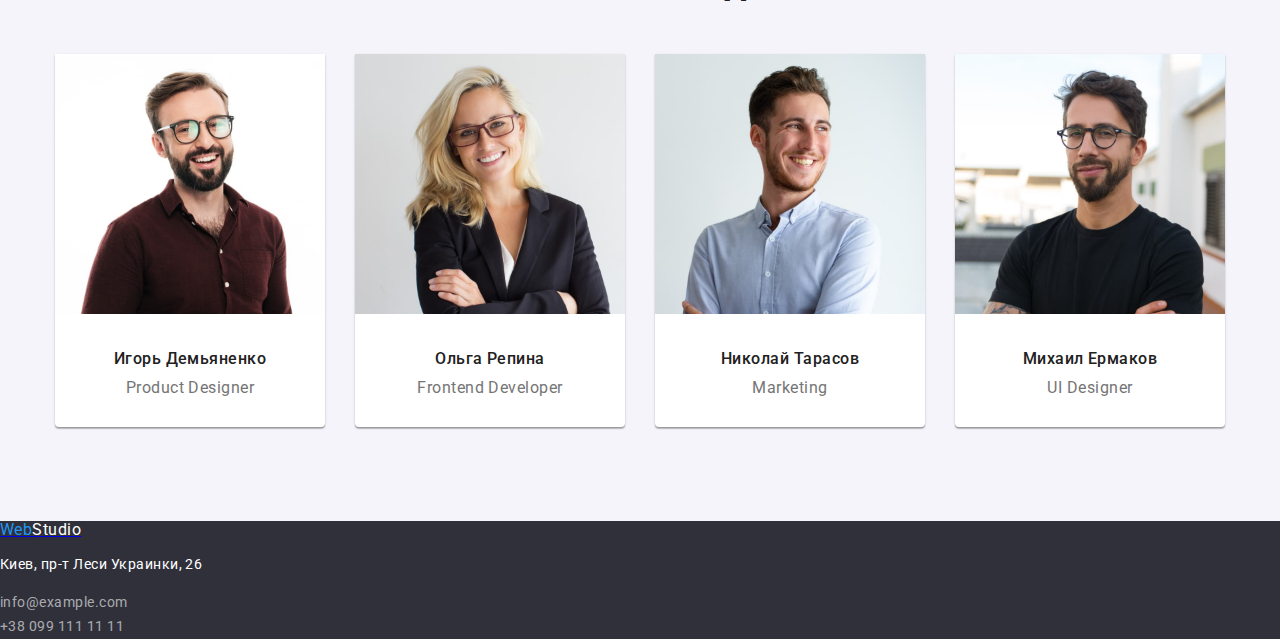
==== commit 354830a5: "Секция наши особенности" ====
--- a/index.html
+++ b/index.html
@@ -44,37 +44,37 @@
       <!-- Секция герой! -->
       <section class="hero">
         <h1 class="hero-title">Эффективные решения для вашего бизнеса</h1>
-        <button type="button">Заказать услугу</button>
+        <button type="button" class="btn">Заказать услугу</button>
       </section>
       <!-- Секция наши особенности -->
       <section class="features">
         <h2 class="features-title visually-hidden">Наши преимущества</h2>
-        <div class="container feature">
-          <ul class="list-features">
-            <li>
-              <h3 class="feature-title">Внимание к деталям</h3>
-              <p>
-                Идейные соображения, а также начало повседневной работы по формированию позиции.
-              </p>
-            </li>
-            <li>
-              <h3 class="feature-title">Пунктуальность</h3>
-              <p>
-                Задача организации, в особенности же рамки и место обучения кадров влечет за собой.
-              </p>
-            </li>
-            <li>
-              <h3 class="feature-title">Планирование</h3>
-              <p>
-                Равным образом консультация с широким активом в значительной степени обуславливает.
-              </p>
-            </li>
-            <li>
-              <h3 class="feature-title">Современные технологии</h3>
-              <p>Значимость этих проблем настолько очевидна, что реализация плановых заданий.</p>
-            </li>
-          </ul>
-        </div>
+        <ul class="features-list list container">
+          <li class="feature-item">
+            <h3 class="feature-title">Внимание к деталям</h3>
+            <p class="feature-text">
+              Идейные соображения, а также начало повседневной работы по формированию позиции.
+            </p>
+          </li>
+          <li class="feature-item">
+            <h3 class="feature-title">Пунктуальность</h3>
+            <p class="feature-text">
+              Задача организации, в особенности же рамки и место обучения кадров влечет за собой.
+            </p>
+          </li>
+          <li class="feature-item">
+            <h3 class="feature-title">Планирование</h3>
+            <p class="feature-text">
+              Равным образом консультация с широким активом в значительной степени обуславливает.
+            </p>
+          </li>
+          <li class="feature-item">
+            <h3 class="feature-title">Современные технологии</h3>
+            <p class="feature-text">
+              Значимость этих проблем настолько очевидна, что реализация плановых заданий.
+            </p>
+          </li>
+        </ul>
       </section>
       <!-- Секция чем мы занимаемся -->
       <section class="directions">
--- a/css/styles.css
+++ b/css/styles.css
@@ -119,13 +119,13 @@
   margin-top: 0;
   margin-bottom: 30px;
 }
-.hero button {
-  font-family: Roboto, Sans Serif;
+.hero .btn {
   background-color: var(--accent-color);
   color: var(--additional-accent-color);
+  box-shadow: 0px 4px 4px rgba(0, 0, 0, 0.15);
   font-weight: 700;
   font-size: 16px;
-  line-height: 1.9;
+  line-height: 1.87;
   letter-spacing: 0.06em;
   cursor: pointer;
   padding: 10px 31px;
@@ -133,31 +133,15 @@
   border-radius: 4px;
   min-width: 200px;
   height: 50px;
-  display: inline-block;
-  text-align: center;
+  display: block;
+  margin-left: auto;
+  margin-right: auto;
 }
 /* section features */
 .features {
   padding-top: 94px;
   padding-bottom: 94px;
 }
-.feature-title {
-  font-weight: 700;
-  color: var(--primary-text-color);
-  font-size: 14px;
-  line-height: 1.14;
-  text-transform: uppercase;
-  margin-top: 0;
-  margin-bottom: 10px;
-}
-/* .features-title.hidden {
-  /* visibility: hidden; */
-/* margin-top: 0;
-  margin-bottom: 0;
-  margin-left: auto;
-  margin-right: auto;
-  text-align: center; */
-/* } */
 .visually-hidden {
   position: absolute;
   width: 1px;
@@ -168,27 +152,30 @@
   border: 0;
   clip: rect(0 0 0 0);
 }
-.list-features {
-  list-style: none;
-  margin-top: 0;
-  margin-bottom: 0;
-  padding-left: 0;
-}
-.features p {
+.feature-title {
+  font-weight: 700;
+  color: var(--primary-text-color);
+  font-size: 14px;
+  line-height: 1.14;
+  text-transform: uppercase;
+  margin-top: 0;
+  margin-bottom: 10px;
+}
+.features-list.container {
+  display: flex;
+  justify-content: space-between;
+  align-items: center;
+  max-width: 1200px;
+  margin-right: auto;
+  margin-left: auto;
+}
+.feature-text {
   font-weight: 400;
   color: var(--additional-text-color);
   font-size: 14px;
   line-height: 1.71;
 }
-.container .list-features {
-  display: flex;
-  justify-content: space-between;
-  align-items: center;
-  max-width: 1200px;
-  margin-right: auto;
-  margin-left: auto;
-}
-.list-features li {
+.feature-item {
   padding-left: 15px;
   padding-right: 15px;
 }
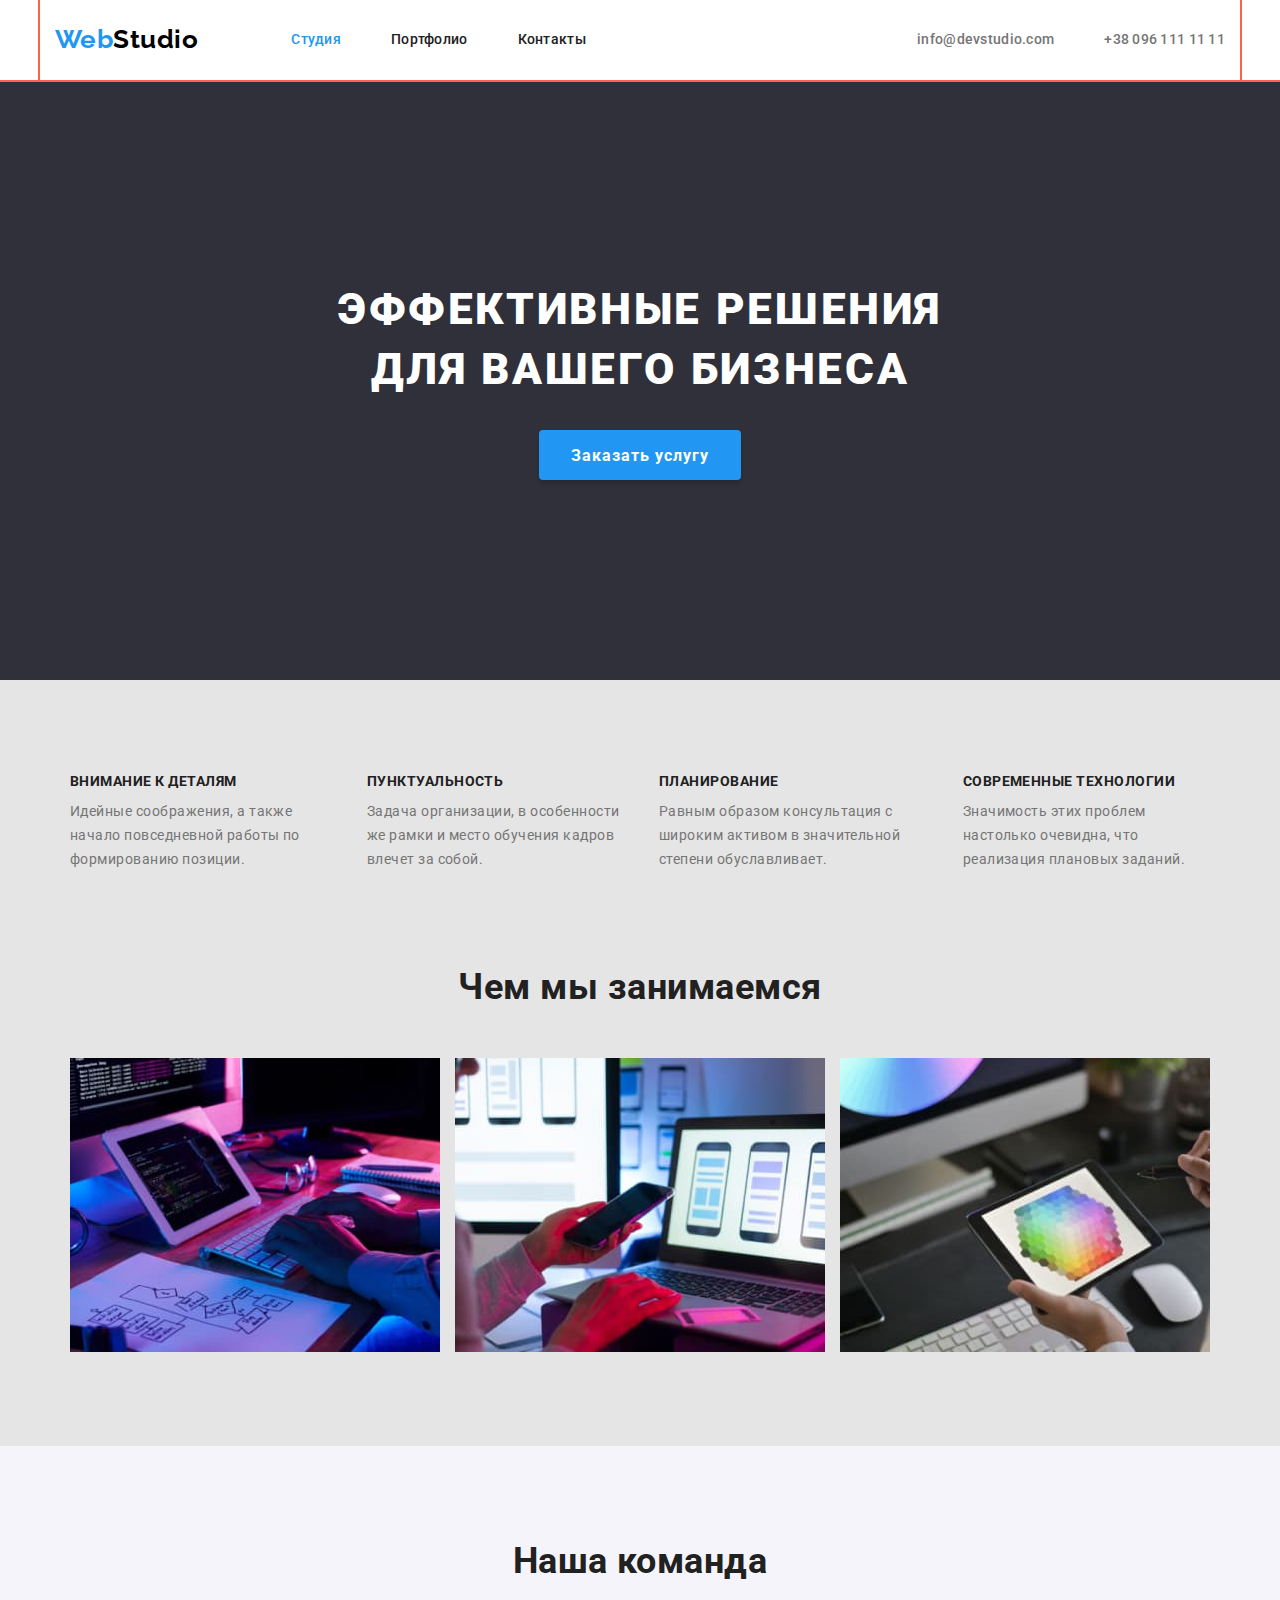
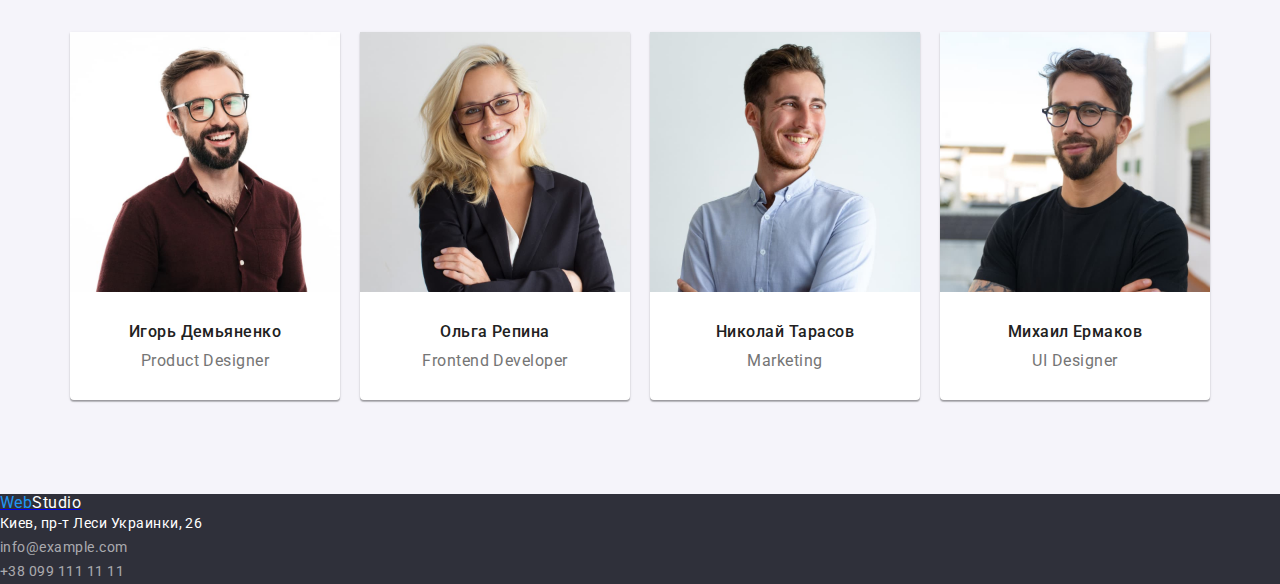
==== commit a48b23d4: "Меняет хедер" ====
--- a/index.html
+++ b/index.html
@@ -22,7 +22,7 @@
           ><span class="first-word">Web</span><span class="second-word">Studio</span></a
         >
         <nav class="header-nav">
-          <ul class="header-list-nav list container">
+          <ul class="header-list-nav list">
             <li class="header-item"><a class="header-link link active" href="">Студия</a></li>
             <li class="header-item">
               <a class="header-link link" href="./portfolio.html">Портфолио</a>
@@ -30,7 +30,7 @@
             <li class="header-item"><a class="header-link link" href="">Контакты</a></li>
           </ul>
         </nav>
-        <ul class="header-list-contact list container">
+        <ul class="header-list-contact list">
           <li class="header-item">
             <a class="header-link link" href="mailto:info@devstudio.com">info@devstudio.com</a>
           </li>
--- a/css/styles.css
+++ b/css/styles.css
@@ -14,6 +14,19 @@
   font-family: 'Roboto', 'Sans Serif';
   letter-spacing: 0.03em;
   color: var(--primary-text-color);
+  background-color: var(--primary-background-color);
+}
+p,
+h1,
+h2,
+h3,
+h4,
+h5,
+h6 {
+  margin: 0;
+}
+img {
+  display: block;
 }
 .list {
   list-style: none;
@@ -23,9 +36,18 @@
 .link {
   text-decoration: none;
 }
-
-/* Nav */
-/* Logo */
+.btn {
+  cursor: pointer;
+  border-radius: 4px;
+}
+.container {
+  width: 1200px;
+  padding-left: 15px;
+  padding-right: 15px;
+  margin-left: auto;
+  margin-right: auto;
+}
+/* ------------------HEDER------------------ */
 .header {
   background-color: var(--additional-accent-color);
   max-width: 1600px;
@@ -37,11 +59,6 @@
   display: flex;
   justify-content: flex-start;
   align-items: center;
-  max-width: 1200px;
-  margin-right: auto;
-  margin-left: auto;
-  padding-left: 15px;
-  padding-right: 15px;
   padding-top: 24px;
   padding-bottom: 25px;
   outline: 2px solid tomato;
@@ -51,6 +68,7 @@
   font-weight: 700;
   font-size: 26px;
   line-height: 1.2;
+  display: block;
   margin-right: 93px;
 }
 .first-word {
@@ -62,7 +80,7 @@
 .third-word {
   color: var(--additional-accent-color);
 }
-.header-nav > .container {
+.header-list-nav {
   display: flex;
   justify-content: space-between;
   align-items: center;
@@ -75,6 +93,7 @@
   font-size: 14px;
   line-height: 1.14;
   letter-spacing: 0.02em;
+  display: block;
 }
 .header-nav .header-link {
   color: inherit;
@@ -84,7 +103,7 @@
 .header .active {
   color: var(--accent-color);
 }
-.header-list-contact.container {
+.header-list-contact {
   display: flex;
   justify-content: center;
   align-items: center;
@@ -133,7 +152,8 @@
   border-radius: 4px;
   min-width: 200px;
   height: 50px;
-  display: block;
+  display: inline-block;
+  text-align: center;
   margin-left: auto;
   margin-right: auto;
 }
@@ -153,7 +173,6 @@
   clip: rect(0 0 0 0);
 }
 .feature-title {
-  font-weight: 700;
   color: var(--primary-text-color);
   font-size: 14px;
   line-height: 1.14;
@@ -174,6 +193,8 @@
   color: var(--additional-text-color);
   font-size: 14px;
   line-height: 1.71;
+  margin-top: 0;
+  margin-bottom: 0;
 }
 .feature-item {
   padding-left: 15px;
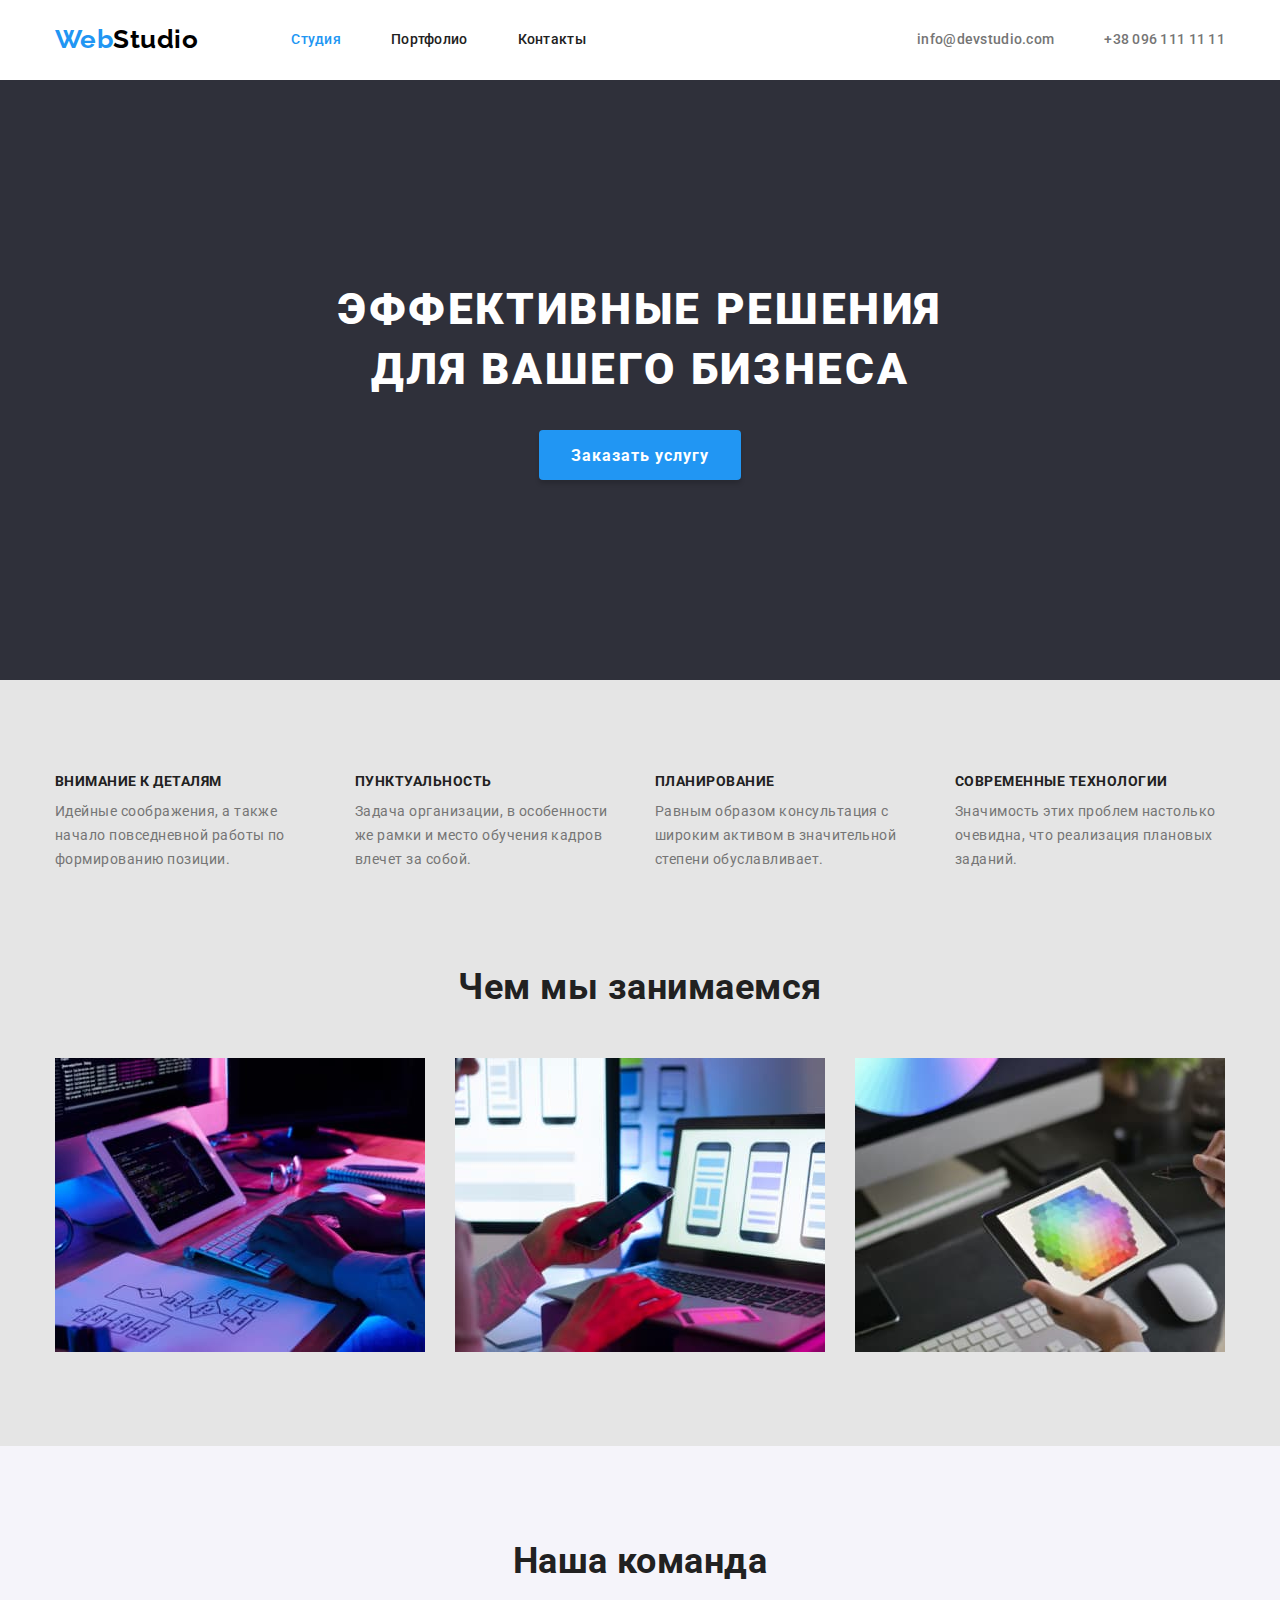
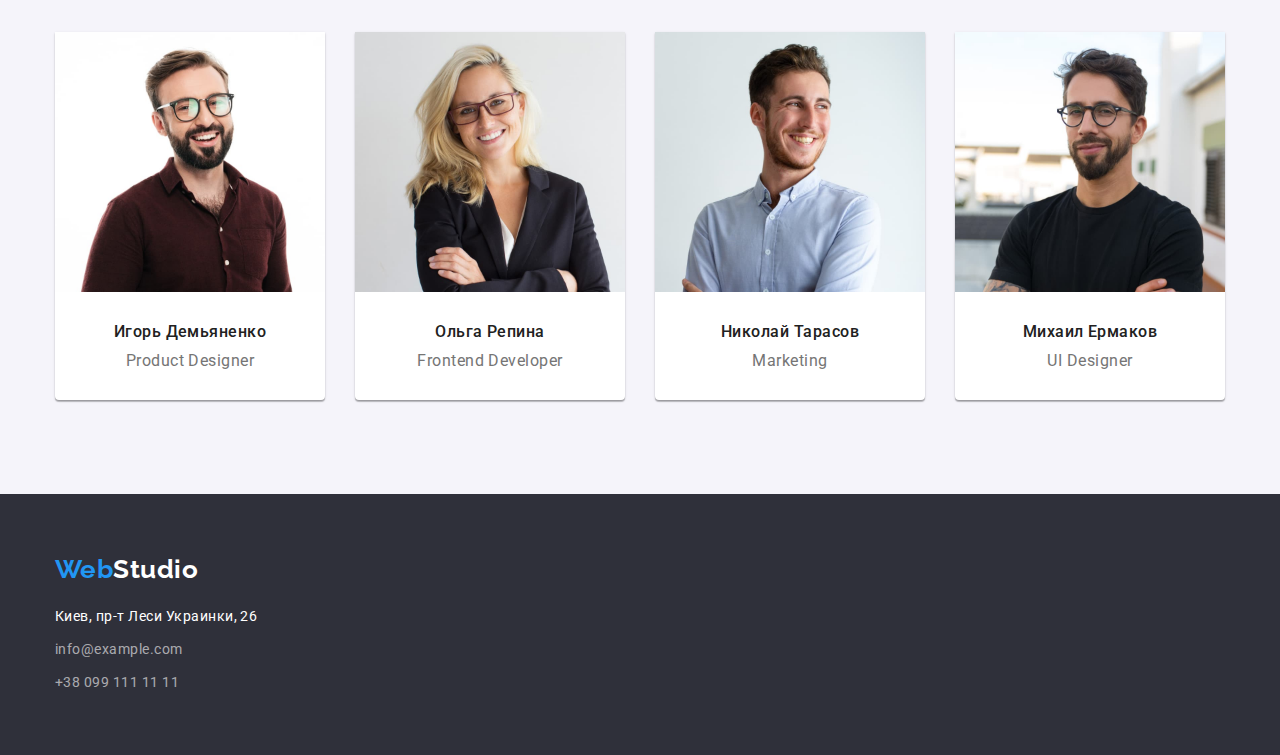
==== commit d4380459: "Оформляет полностью флексы на странице "Студия"" ====
--- a/index.html
+++ b/index.html
@@ -16,7 +16,7 @@
     <link rel="stylesheet" href="./css/styles.css" />
   </head>
   <body>
-    <header class="header">
+    <header class="header section">
       <div class="container">
         <a class="header-logo link" href="./index.html"
           ><span class="first-word">Web</span><span class="second-word">Studio</span></a
@@ -41,118 +41,138 @@
       </div>
     </header>
     <main>
-      <!-- Секция герой! -->
+      <!-- Секция герой! (hero) -->
       <section class="hero">
         <h1 class="hero-title">Эффективные решения для вашего бизнеса</h1>
         <button type="button" class="btn">Заказать услугу</button>
       </section>
-      <!-- Секция наши особенности -->
-      <section class="features">
-        <h2 class="features-title visually-hidden">Наши преимущества</h2>
-        <ul class="features-list list container">
-          <li class="feature-item">
-            <h3 class="feature-title">Внимание к деталям</h3>
-            <p class="feature-text">
-              Идейные соображения, а также начало повседневной работы по формированию позиции.
-            </p>
-          </li>
-          <li class="feature-item">
-            <h3 class="feature-title">Пунктуальность</h3>
-            <p class="feature-text">
-              Задача организации, в особенности же рамки и место обучения кадров влечет за собой.
-            </p>
-          </li>
-          <li class="feature-item">
-            <h3 class="feature-title">Планирование</h3>
-            <p class="feature-text">
-              Равным образом консультация с широким активом в значительной степени обуславливает.
-            </p>
-          </li>
-          <li class="feature-item">
-            <h3 class="feature-title">Современные технологии</h3>
-            <p class="feature-text">
-              Значимость этих проблем настолько очевидна, что реализация плановых заданий.
-            </p>
-          </li>
-        </ul>
+      <!-- Секция наши особенности (features)-->
+      <section class="features section">
+        <div class="container">
+          <h2 class="features-title visually-hidden">Наши преимущества</h2>
+          <ul class="features-list list container">
+            <li class="feature-item">
+              <h3 class="feature-title">Внимание к деталям</h3>
+              <p class="feature-text">
+                Идейные соображения, а также начало повседневной работы по формированию позиции.
+              </p>
+            </li>
+            <li class="feature-item">
+              <h3 class="feature-title">Пунктуальность</h3>
+              <p class="feature-text">
+                Задача организации, в особенности же рамки и место обучения кадров влечет за собой.
+              </p>
+            </li>
+            <li class="feature-item">
+              <h3 class="feature-title">Планирование</h3>
+              <p class="feature-text">
+                Равным образом консультация с широким активом в значительной степени обуславливает.
+              </p>
+            </li>
+            <li class="feature-item">
+              <h3 class="feature-title">Современные технологии</h3>
+              <p class="feature-text">
+                Значимость этих проблем настолько очевидна, что реализация плановых заданий.
+              </p>
+            </li>
+          </ul>
+        </div>
       </section>
-      <!-- Секция чем мы занимаемся -->
-      <section class="directions">
-        <h2 class="directions-title">Чем мы занимаемся</h2>
-        <div class="container direction">
-          <ul class="list-directions">
-            <li>
+      <!-- Секция чем мы занимаемся (directions)-->
+      <section class="directions section">
+        <div class="container">
+          <h2 class="directions-title">Чем мы занимаемся</h2>
+          <ul class="directions-list list container">
+            <li class="direction-item">
               <img src="./images/box-a.jpg" width="370" height="294" alt="Пример работы №1" />
             </li>
-            <li>
+            <li class="direction-item">
               <img src="./images/box-b.jpg" width="370" height="294" alt="Пример работы №2" />
             </li>
-            <li>
+            <li class="direction-item">
               <img src="./images/box-c.jpg" width="370" height="294" alt="Пример работы №3" />
             </li>
           </ul>
         </div>
       </section>
-      <!-- Секция наша команда -->
-      <section class="team">
-        <h2 class="team-title">Наша команда</h2>
+      <!-- Секция наша команда (team)-->
+      <section class="team section">
         <div class="container">
-          <ul class="cards">
-            <li class="card">
+          <h2 class="team-title">Наша команда</h2>
+          <ul class="team-cards-list list container">
+            <li class="team-card">
               <img
                 src="./images/img-product-designer.jpg"
                 width="270"
                 height="260"
                 alt="Игорь Демьяненко"
               />
-              <h3 class="name">Игорь Демьяненко</h3>
-              <p class="position">Product Designer</p>
+              <div class="team-description">
+                <h3 class="team-name">Игорь Демьяненко</h3>
+                <p class="team-position">Product Designer</p>
+              </div>
             </li>
-            <li class="card">
+            <li class="team-card">
               <img
                 src="./images/img-frontend-developer.jpg"
                 width="270"
                 height="260"
                 alt="Ольга Репина"
               />
-              <h3 class="name">Ольга Репина</h3>
-              <p class="position">Frontend Developer</p>
+              <div class="team-description">
+                <h3 class="team-name">Ольга Репина</h3>
+                <p class="team-position">Frontend Developer</p>
+              </div>
             </li>
-            <li class="card">
+            <li class="team-card">
               <img
                 src="./images/img-marketing.jpg"
                 width="270"
                 height="260"
                 alt="Николай Тарасов"
               />
-              <h3 class="name">Николай Тарасов</h3>
-              <p class="position">Marketing</p>
+              <div class="team-description">
+                <h3 class="team-name">Николай Тарасов</h3>
+                <p class="team-position">Marketing</p>
+              </div>
             </li>
-            <li class="card">
+            <li class="team-card">
               <img
                 src="./images/img-ui-designer.jpg"
                 width="270"
                 height="260"
                 alt="Михаил Ермаков"
               />
-              <h3 class="name">Михаил Ермаков</h3>
-              <p class="position">UI Designer</p>
+              <div class="team-description">
+                <h3 class="team-name">Михаил Ермаков</h3>
+                <p class="team-position">UI Designer</p>
+              </div>
             </li>
           </ul>
         </div>
       </section>
     </main>
-    <footer>
-      <a class="logo" href="./index.html"
-        ><span class="first-word">Web</span><span class="third-word">Studio</span></a
-      >
-      <address>
-        <ul class="list">
-          <li><p class="item post">Киев, пр-т Леси Украинки, 26</p></li>
-          <li><a class="item contact" href="mailto:info@example.com">info@example.com</a></li>
-          <li><a class="item contact" href="tel:+380991111111">+38 099 111 11 11</a></li>
-        </ul>
-      </address>
+    <footer class="footer section">
+      <div class="container">
+        <a class="logo link" href="./index.html"
+          ><span class="first-word">Web</span><span class="third-word">Studio</span></a
+        >
+        <address class="address">
+          <ul class="footer-address-list list">
+            <li class="footer-address-item">
+              <p class="footer-address-post">Киев, пр-т Леси Украинки, 26</p>
+            </li>
+            <li class="footer-address-item">
+              <a class="footer-address-link link" href="mailto:info@example.com"
+                >info@example.com</a
+              >
+            </li>
+            <li class="footer-address-item">
+              <a class="footer-address-link link" href="tel:+380991111111">+38 099 111 11 11</a>
+            </li>
+          </ul>
+        </address>
+      </div>
     </footer>
   </body>
 </html>
--- a/css/styles.css
+++ b/css/styles.css
@@ -9,7 +9,7 @@
   --additional-background-color: #f5f4fa;
   --futer-background-color: #2f303a;
 }
-/* body */
+/* ---------------BODY----------------- */
 body {
   font-family: 'Roboto', 'Sans Serif';
   letter-spacing: 0.03em;
@@ -47,13 +47,14 @@
   margin-left: auto;
   margin-right: auto;
 }
+.section {
+  max-width: 1600px;
+  margin-left: auto;
+  margin-right: auto;
+}
 /* ------------------HEDER------------------ */
 .header {
   background-color: var(--additional-accent-color);
-  max-width: 1600px;
-  margin-left: auto;
-  margin-right: auto;
-  outline: 2px solid tomato;
 }
 .header > .container {
   display: flex;
@@ -61,7 +62,6 @@
   align-items: center;
   padding-top: 24px;
   padding-bottom: 25px;
-  outline: 2px solid tomato;
 }
 .header-logo {
   font-family: 'Raleway', 'Sans Serif';
@@ -112,8 +112,7 @@
 .header-list-contact .header-link {
   color: var(--additional-text-color);
 }
-
-/* Hero */
+/* ---------------HERO----------------- */
 .hero {
   background-color: var(--futer-background-color);
   text-align: center;
@@ -129,38 +128,35 @@
   font-weight: 900;
   font-size: 44px;
   line-height: 1.36;
-  text-align: center;
   letter-spacing: 0.06em;
   text-transform: uppercase;
   width: 696px;
   margin-left: auto;
   margin-right: auto;
-  margin-top: 0;
   margin-bottom: 30px;
 }
 .hero .btn {
+  display: inline-block;
+  min-width: 200px;
+  height: 50px;
+  font-weight: 700;
+  font-size: 16px;
+  line-height: 1.87;
+  color: var(--additional-accent-color);
+  letter-spacing: 0.06em;
   background-color: var(--accent-color);
-  color: var(--additional-accent-color);
+  border: 1px solid transparent;
+  border-radius: 4px;
   box-shadow: 0px 4px 4px rgba(0, 0, 0, 0.15);
-  font-weight: 700;
-  font-size: 16px;
-  line-height: 1.87;
-  letter-spacing: 0.06em;
   cursor: pointer;
   padding: 10px 31px;
-  border: 1px solid transparent;
-  border-radius: 4px;
-  min-width: 200px;
-  height: 50px;
-  display: inline-block;
-  text-align: center;
-  margin-left: auto;
-  margin-right: auto;
-}
-/* section features */
+  margin-left: auto;
+  margin-right: auto;
+}
+/* ---------------SECTION FEATURES----------------- */
 .features {
   padding-top: 94px;
-  padding-bottom: 94px;
+  padding-bottom: 47px;
 }
 .visually-hidden {
   position: absolute;
@@ -177,30 +173,31 @@
   font-size: 14px;
   line-height: 1.14;
   text-transform: uppercase;
-  margin-top: 0;
   margin-bottom: 10px;
 }
 .features-list.container {
   display: flex;
   justify-content: space-between;
   align-items: center;
-  max-width: 1200px;
-  margin-right: auto;
-  margin-left: auto;
+  width: 1170px;
+  padding-left: 0;
+  padding-right: 0;
 }
 .feature-text {
   font-weight: 400;
   color: var(--additional-text-color);
   font-size: 14px;
   line-height: 1.71;
-  margin-top: 0;
-  margin-bottom: 0;
-}
-.feature-item {
-  padding-left: 15px;
-  padding-right: 15px;
-}
-/* directions */
+  width: 270px;
+}
+.feature-item:not(:last-child) {
+  padding-right: 30px;
+}
+/* ---------------SECTION DIRECTIONS----------------- */
+.directions {
+  padding-top: 47px;
+  padding-bottom: 94px;
+}
 .directions-title {
   color: var(--primary-text-color);
   font-size: 36px;
@@ -209,25 +206,18 @@
   margin-bottom: 50px;
   text-align: center;
 }
-.directions .list-directions {
-  list-style: none;
-  margin-top: 0;
-  margin-bottom: 0;
-}
-.container .list-directions {
+.directions-list.container {
   display: flex;
   justify-content: space-between;
   align-items: center;
-  max-width: 1200px;
-  margin-right: auto;
-  margin-left: auto;
-  padding-left: 15px;
-  padding-right: 15px;
-}
-.directions {
-  padding-bottom: 94px;
-}
-/* team */
+  width: 1170px;
+  padding-left: 0;
+  padding-right: 0;
+}
+.direction-item:not(:last-child) {
+  padding-right: 30px;
+}
+/* ---------------SECTION TEAM----------------- */
 .team {
   background-color: var(--additional-background-color);
   padding-top: 94px;
@@ -238,77 +228,84 @@
   font-size: 36px;
   line-height: 1.17;
   text-align: center;
-  margin-top: 0;
   margin-bottom: 50px;
 }
-.team .cards {
-  list-style: none;
-  margin-top: 0;
-  margin-bottom: 0;
-}
-.card {
+.team-cards-list.container {
+  display: flex;
+  justify-content: space-between;
+  align-items: center;
+  width: 1170px;
+  padding-left: 0;
+  padding-right: 0;
+}
+.team-card:not(:last-child) {
+  margin-right: 30px;
+}
+.team-card {
   background-color: var(--additional-accent-color);
   box-shadow: 0px 1px 3px rgba(0, 0, 0, 0.12), 0px 1px 1px rgba(0, 0, 0, 0.14),
     0px 2px 1px rgba(0, 0, 0, 0.2);
   border-radius: 0px 0px 4px 4px;
-}
-.team .name {
+  width: 270px;
+}
+.team-description {
+  padding-top: 30px;
+  padding-bottom: 30px;
+}
+.team-name {
   color: var(--primary-text-color);
   font-weight: 500;
   font-size: 16px;
   line-height: 1.19;
   text-align: center;
   margin-bottom: 10px;
-  margin-top: 0;
-}
-.team .position {
+}
+.team-position {
   font-weight: 400;
   color: var(--additional-text-color);
   font-size: 16px;
   line-height: 1.19;
   text-align: center;
-  margin-top: 0;
-  margin-bottom: 30px;
-  display: block;
-}
-.container .cards {
-  display: flex;
-  justify-content: space-between;
-  align-items: center;
-  max-width: 1200px;
-  margin-right: auto;
-  margin-left: auto;
-  padding-left: 15px;
-  padding-right: 15px;
-}
-.card img {
-  margin-bottom: 30px;
-}
-/* footer */
-footer {
+  display: block;
+}
+/* ---------------FOOTER----------------- */
+.footer {
   background-color: var(--futer-background-color);
 }
-address .list {
-  list-style: none;
-}
-footer .item {
-  text-decoration: none;
+.footer > .container {
+  padding-top: 60px;
+  padding-bottom: 60px;
+}
+.footer .logo {
+  display: block;
+  font-family: 'Raleway', 'Sans Serif';
+  font-weight: 700;
+  font-size: 26px;
+  line-height: 1.2;
+  margin-bottom: 20px;
+}
+.footer-address-item:not(:last-child) {
+  margin-bottom: 9px;
+}
+.footer-address-post,
+.footer-address-link {
   font-style: normal;
   font-weight: 400;
   font-size: 14px;
   line-height: 1.71;
 }
-footer .item:hover,
-footer .item:focus {
+.footer-address-post {
+  color: var(--additional-accent-color);
+}
+.footer-address-link {
+  color: var(--mailto-tel-text-color);
+}
+.footer-address-link:hover,
+.footer-address-link:focus {
   color: var(--accent-color);
 }
-.item.post {
-  color: var(--additional-accent-color);
-}
-.item.contact {
-  color: var(--mailto-tel-text-color);
-}
-/* page portfolio */
+/* ---------------PAGE PORTFOLIO----------------- */
+
 /* filters */
 .filters .list {
   list-style: none;
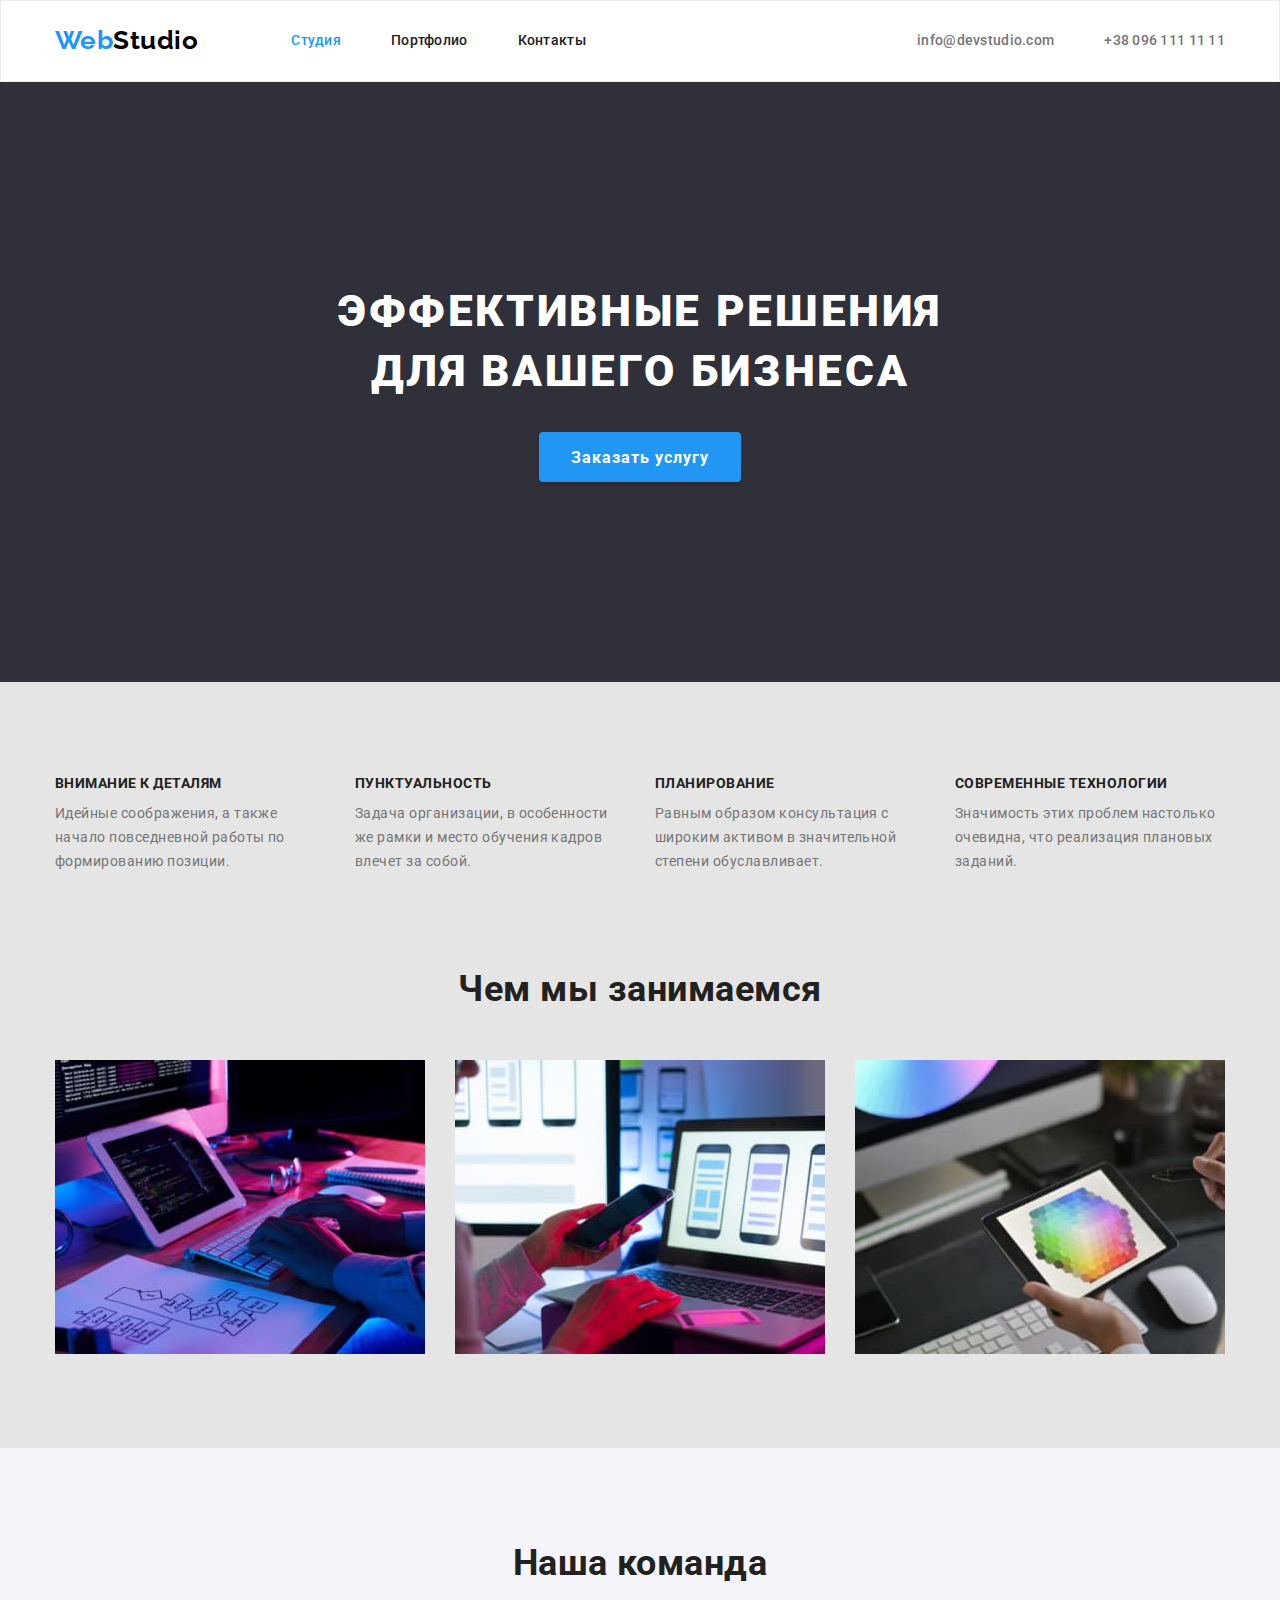
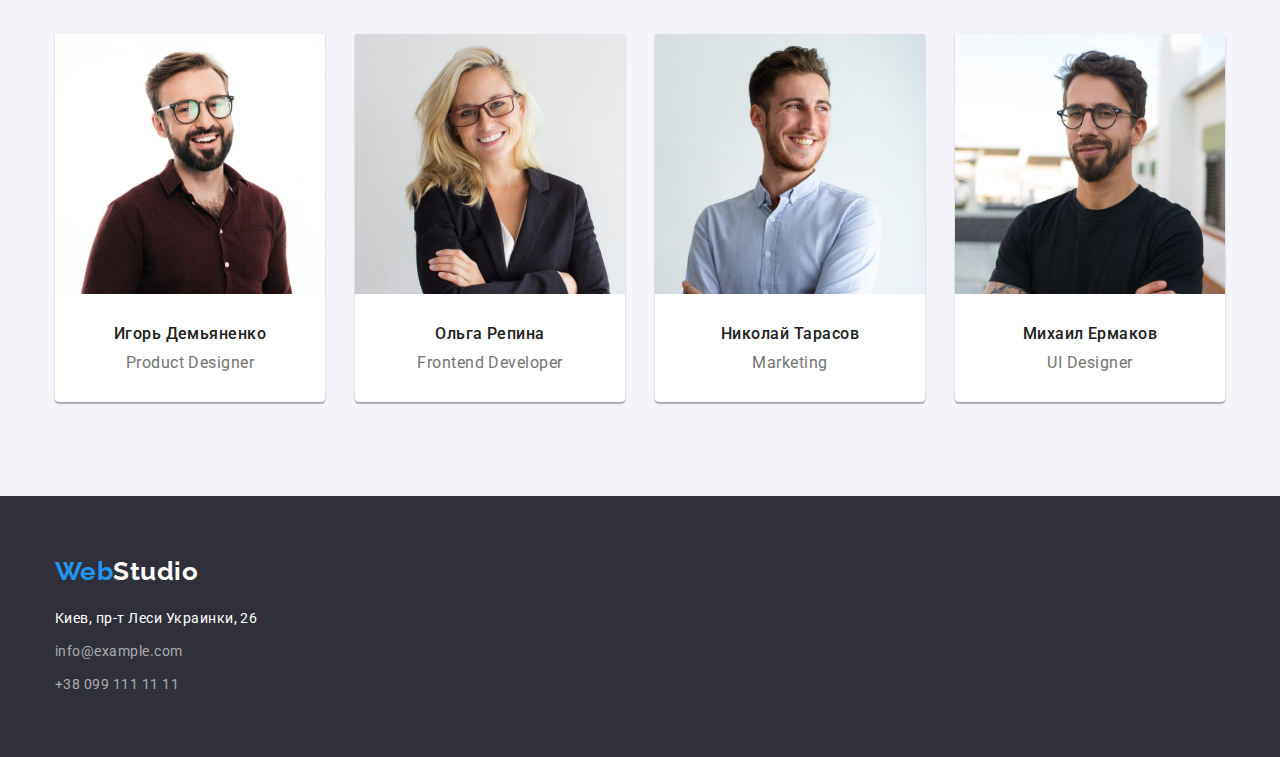
==== commit c0afb987: "Закончила портфолио" ====
--- a/index.html
+++ b/index.html
@@ -42,15 +42,17 @@
     </header>
     <main>
       <!-- Секция герой! (hero) -->
-      <section class="hero">
-        <h1 class="hero-title">Эффективные решения для вашего бизнеса</h1>
-        <button type="button" class="btn">Заказать услугу</button>
+      <section class="hero section">
+        <div class="container">
+          <h1 class="hero-title">Эффективные решения для вашего бизнеса</h1>
+          <button type="button" class="btn">Заказать услугу</button>
+        </div>
       </section>
       <!-- Секция наши особенности (features)-->
       <section class="features section">
         <div class="container">
           <h2 class="features-title visually-hidden">Наши преимущества</h2>
-          <ul class="features-list list container">
+          <ul class="features-list list">
             <li class="feature-item">
               <h3 class="feature-title">Внимание к деталям</h3>
               <p class="feature-text">
@@ -82,7 +84,7 @@
       <section class="directions section">
         <div class="container">
           <h2 class="directions-title">Чем мы занимаемся</h2>
-          <ul class="directions-list list container">
+          <ul class="directions-list list">
             <li class="direction-item">
               <img src="./images/box-a.jpg" width="370" height="294" alt="Пример работы №1" />
             </li>
@@ -99,7 +101,7 @@
       <section class="team section">
         <div class="container">
           <h2 class="team-title">Наша команда</h2>
-          <ul class="team-cards-list list container">
+          <ul class="team-cards-list list">
             <li class="team-card">
               <img
                 src="./images/img-product-designer.jpg"
--- a/css/styles.css
+++ b/css/styles.css
@@ -8,6 +8,8 @@
   --primary-background-color: #e5e5e5;
   --additional-background-color: #f5f4fa;
   --futer-background-color: #2f303a;
+  --border-portfolio: #eeeeee;
+  --border-line-heder: #ececec;
 }
 /* ---------------BODY----------------- */
 body {
@@ -56,6 +58,9 @@
 .header {
   background-color: var(--additional-accent-color);
 }
+.header.section {
+  border: 1px solid var(--border-line-heder);
+}
 .header > .container {
   display: flex;
   justify-content: flex-start;
@@ -118,10 +123,7 @@
   text-align: center;
   padding-top: 200px;
   padding-bottom: 200px;
-  max-width: 1600px;
   margin-bottom: 0;
-  margin-left: auto;
-  margin-right: auto;
 }
 .hero-title {
   color: var(--additional-accent-color);
@@ -175,13 +177,11 @@
   text-transform: uppercase;
   margin-bottom: 10px;
 }
-.features-list.container {
+.features-list {
   display: flex;
   justify-content: space-between;
   align-items: center;
   width: 1170px;
-  padding-left: 0;
-  padding-right: 0;
 }
 .feature-text {
   font-weight: 400;
@@ -206,13 +206,11 @@
   margin-bottom: 50px;
   text-align: center;
 }
-.directions-list.container {
+.directions-list {
   display: flex;
   justify-content: space-between;
   align-items: center;
   width: 1170px;
-  padding-left: 0;
-  padding-right: 0;
 }
 .direction-item:not(:last-child) {
   padding-right: 30px;
@@ -230,13 +228,11 @@
   text-align: center;
   margin-bottom: 50px;
 }
-.team-cards-list.container {
+.team-cards-list {
   display: flex;
   justify-content: space-between;
   align-items: center;
   width: 1170px;
-  padding-left: 0;
-  padding-right: 0;
 }
 .team-card:not(:last-child) {
   margin-right: 30px;
@@ -305,39 +301,62 @@
   color: var(--accent-color);
 }
 /* ---------------PAGE PORTFOLIO----------------- */
-
-/* filters */
-.filters .list {
-  list-style: none;
-}
-.filters button {
-  font-family: Roboto, Sans Serif;
+/* ---------------SECTION PORTFOLIO----------------- */
+.portfolio.section {
+  background-color: var(--primary-background-color);
+  padding-top: 94px;
+  padding-bottom: 94px;
+}
+.filters-list {
+  display: flex;
+  justify-content: center;
+  align-items: center;
+  padding-bottom: 16px;
+  margin-bottom: 34px;
+}
+.filter-item:not(:last-child) {
+  margin-right: 8px;
+}
+.filter-item > .filter-button {
+  display: block;
+  font-weight: 500;
+  font-size: 16px;
+  line-height: 1.62;
+  text-align: center;
   letter-spacing: 0.03em;
-  font-weight: 500;
-  font-size: 16px;
-  line-height: 1.62;
-  text-align: center;
   color: var(--primary-text-color);
   background-color: var(--additional-background-color);
-  cursor: pointer;
-}
-.filters button:hover,
-.filters button:focus {
+  padding-top: 6px;
+  padding-bottom: 6px;
+  padding-right: 22px;
+  padding-left: 22px;
+  border: none;
+}
+.filter-button:hover,
+.filter-button:focus {
   background-color: var(--accent-color);
   color: var(--additional-accent-color);
 }
-/* projects */
-.projects .list {
-  list-style: none;
-}
-.projects a {
-  text-decoration: none;
+.filter-button:not(:last-child) {
+  margin-right: 8px;
+}
+/* ---------------PROJECTS----------------- */
+.projects-list {
+  display: flex;
+  flex-wrap: wrap;
+  justify-content: space-between;
+  margin: -15px;
+}
+.project-item {
+  width: 370px;
+  margin: 15px;
 }
 .project-name {
   font-size: 18px;
   line-height: 2;
   letter-spacing: 0.06em;
   color: var(--primary-text-color);
+  margin-bottom: 4px;
 }
 .project-type {
   font-weight: normal;
@@ -345,7 +364,15 @@
   line-height: 1.87;
   color: var(--additional-text-color);
 }
-.project-item {
-  border: 1px solid #eeeeee;
+
+.project-item:hover,
+.project-item:focus {
+  background: var(--additional-accent-color);
+  border-bottom: 1px solid var(--border-portfolio);
   box-sizing: border-box;
-}
+  box-shadow: 0px 1px 1px rgba(0, 0, 0, 0.12), 0px 4px 4px rgba(0, 0, 0, 0.06),
+    1px 4px 6px rgba(0, 0, 0, 0.16);
+}
+.project-description {
+  padding: 20px 24px;
+}
